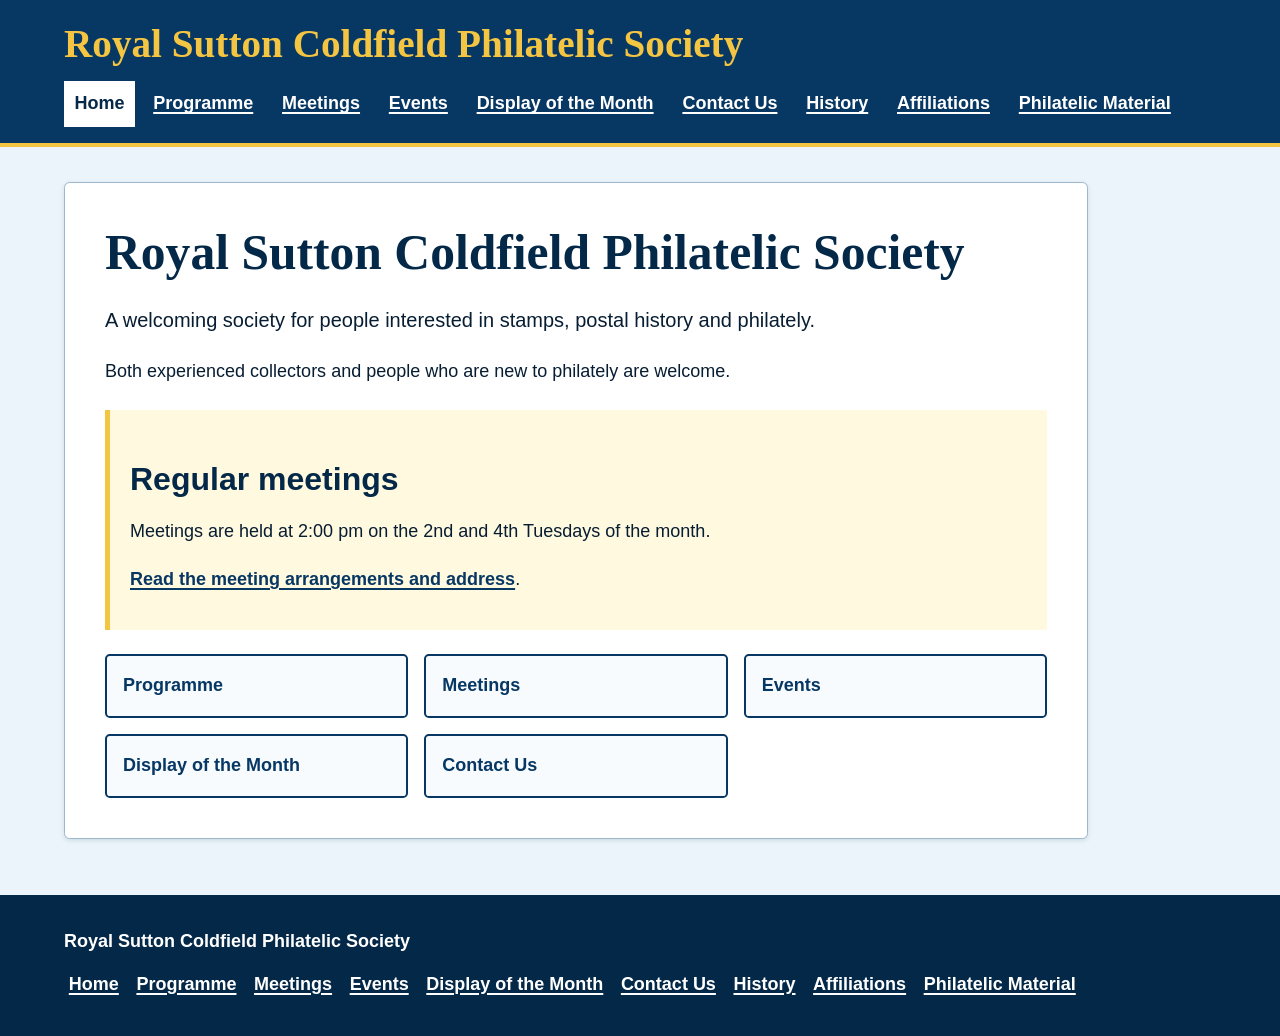
==== index.html @ d1133fd1 "sutton-coldfield-philatelic-society" ====
<!doctype html><html lang="en"><head><meta charset="utf-8"><meta name="viewport" content="width=device-width,initial-scale=1"><title>Royal Sutton Coldfield Philatelic Society</title><meta name="description" content="A welcoming local society for people interested in stamps, postal history and philately."><meta property="og:title" content="Royal Sutton Coldfield Philatelic Society"><meta property="og:description" content="A welcoming local philatelic society."><meta property="og:type" content="website"><link rel="stylesheet" href="assets/css/styles.css"><script src="assets/js/navigation.js" defer></script></head><body><a class="skip-link" href="#main">Skip to main content</a><header class="site-header"><div class="header-inner"><a class="brand" href="index.html">Royal Sutton Coldfield Philatelic Society</a><button class="menu-button" type="button" aria-expanded="false" aria-controls="main-navigation" hidden>Menu</button><nav class="site-nav" id="main-navigation" aria-label="Main navigation"><ul><li><a href="index.html" aria-current="page">Home</a></li><li><a href="programme.html">Programme</a></li><li><a href="meetings.html">Meetings</a></li><li><a href="events.html">Events</a></li><li><a href="display-of-the-month.html">Display of the Month</a></li><li><a href="contact.html">Contact Us</a></li><li><a href="history.html">History</a></li><li><a href="affiliations.html">Affiliations</a></li><li><a href="philatelic-material.html">Philatelic Material</a></li></ul></nav></div></header><main id="main"><article class="content"><h1>Royal Sutton Coldfield Philatelic Society</h1><p class="lead">A welcoming society for people interested in stamps, postal history and philately.</p><p>Both experienced collectors and people who are new to philately are welcome.</p><aside class="notice" aria-labelledby="meeting-notice"><h2 id="meeting-notice">Regular meetings</h2><p>Meetings are held at 2:00 pm on the 2nd and 4th Tuesdays of the month.</p><p><a href="meetings.html">Read the meeting arrangements and address</a>.</p></aside><nav class="action-grid" aria-label="Explore the society"><a class="action-link" href="programme.html">Programme</a><a class="action-link" href="meetings.html">Meetings</a><a class="action-link" href="events.html">Events</a><a class="action-link" href="display-of-the-month.html">Display of the Month</a><a class="action-link" href="contact.html">Contact Us</a></nav></article></main><footer class="site-footer"><div class="footer-inner"><strong>Royal Sutton Coldfield Philatelic Society</strong><nav class="footer-nav" aria-label="Footer navigation"><ul><li><a href="index.html">Home</a></li><li><a href="programme.html">Programme</a></li><li><a href="meetings.html">Meetings</a></li><li><a href="events.html">Events</a></li><li><a href="display-of-the-month.html">Display of the Month</a></li><li><a href="contact.html">Contact Us</a></li><li><a href="history.html">History</a></li><li><a href="affiliations.html">Affiliations</a></li><li><a href="philatelic-material.html">Philatelic Material</a></li></ul></nav></div></footer></body></html>
---- assets/css/styles.css ----
:root{--page:#eaf4fa;--surface:#fff;--navy:#073763;--navy-dark:#042848;--ink:#071d32;--gold:#f4c542;--border:#9db7ca;--focus:#d15b00;--max:72rem;font-family:Arial,Helvetica,system-ui,-apple-system,"Segoe UI",sans-serif;color:var(--ink);background:var(--page)}
*{box-sizing:border-box}html{scroll-behavior:smooth}body{margin:0;min-width:20rem;background:var(--page);font-size:1.125rem;line-height:1.65}a{color:var(--navy);font-weight:700;text-decoration-thickness:.13em;text-underline-offset:.16em}a:hover{color:var(--navy-dark);text-decoration-thickness:.2em}a:focus-visible,button:focus-visible{outline:.22rem solid var(--focus);outline-offset:.22rem}.skip-link{position:absolute;top:-5rem;left:1rem;z-index:10;padding:.7rem 1rem;background:#fff;color:var(--navy);border:.18rem solid var(--navy)}.skip-link:focus{top:1rem}.site-header{background:var(--navy);color:#fff;border-bottom:.3rem solid var(--gold)}.header-inner,.footer-inner,main{width:min(calc(100% - 2rem),var(--max));margin:auto}.brand{display:inline-block;padding:1.25rem 0 .9rem;color:var(--gold);font-family:Georgia,"Times New Roman",serif;font-size:clamp(1.55rem,4vw,2.45rem);line-height:1.2;text-decoration:none}.brand:hover{color:#fff1a8}.menu-button{display:none;min-height:3rem;padding:.55rem .9rem;border:.15rem solid #fff;border-radius:.25rem;background:transparent;color:#fff;font:inherit;font-weight:700;cursor:pointer}.site-nav ul,.footer-nav ul{display:flex;flex-wrap:wrap;gap:.25rem .5rem;margin:0;padding:0 0 1rem;list-style:none}.site-nav a{display:block;padding:.5rem .65rem;color:#fff;text-underline-offset:.18em}.site-nav a:hover,.site-nav a[aria-current=page]{background:#fff;color:var(--navy-dark);text-decoration:none}main{padding:2.2rem 0 3.5rem}.content{max-width:64rem;padding:clamp(1.2rem,4vw,2.5rem);background:var(--surface);border:.08rem solid var(--border);border-radius:.35rem;box-shadow:0 .1rem .35rem rgb(4 40 72 / 12%)}h1,h2,h3{color:var(--navy-dark);line-height:1.22}h1{margin:0 0 1.2rem;font-family:Georgia,"Times New Roman",serif;font-size:clamp(2rem,5vw,3.1rem)}h2{margin:2rem 0 .6rem;font-size:clamp(1.45rem,3vw,2rem)}h3{margin:1.6rem 0 .35rem;font-size:1.3rem}p,li{max-width:70ch}.lead{font-size:1.25rem}.notice{margin:1.5rem 0;padding:1.1rem 1.25rem;border-left:.35rem solid var(--gold);background:#fff9df}.action-grid{display:grid;grid-template-columns:repeat(auto-fit,minmax(14rem,1fr));gap:1rem;margin-top:1.5rem}.action-link{display:flex;align-items:center;min-height:4rem;padding:.85rem 1rem;border:.13rem solid var(--navy);border-radius:.3rem;background:#f7fbfe;text-decoration:none}.action-link:hover{background:var(--navy);color:#fff}.details{margin:1.2rem 0;padding:1rem 1.25rem;border:.08rem solid var(--border);background:#f7fbfe}.details p{margin:0 0 .75rem}.details p:last-child{margin-bottom:0}address{font-style:normal}.placeholder{display:grid;min-height:17rem;place-items:center;margin:1.5rem 0;padding:1.5rem;border:.2rem dashed var(--navy);background:#e5f0f6;color:var(--navy-dark);text-align:center}.placeholder strong{display:block;font-size:1.25rem}.event{margin:1.5rem 0;padding:1.25rem;border-left:.35rem solid var(--navy);background:#f7fbfe}.event h2{margin-top:0}.event p{margin-bottom:0}.muted{color:#334e68}.site-footer{padding:2rem 0;background:var(--navy-dark);color:#fff}.site-footer a{color:#fff}.site-footer a:hover{color:#fff1a8}.footer-nav ul{padding:.5rem 0 0}.footer-nav a{display:block;padding:.3rem}@media(max-width:48rem){.header-inner{padding-bottom:.85rem}.menu-button{display:block;margin-bottom:.7rem}.site-nav[data-collapsible=true]{display:none}.site-nav[data-collapsible=true].is-open{display:block}.site-nav ul{display:block;padding-bottom:0}.site-nav li+li{border-top:.06rem solid rgb(255 255 255 / 35%)}.site-nav a{padding:.7rem .45rem}}@media(prefers-reduced-motion:reduce){html{scroll-behavior:auto}*,*::before,*::after{transition-duration:.01ms!important;animation-duration:.01ms!important}}
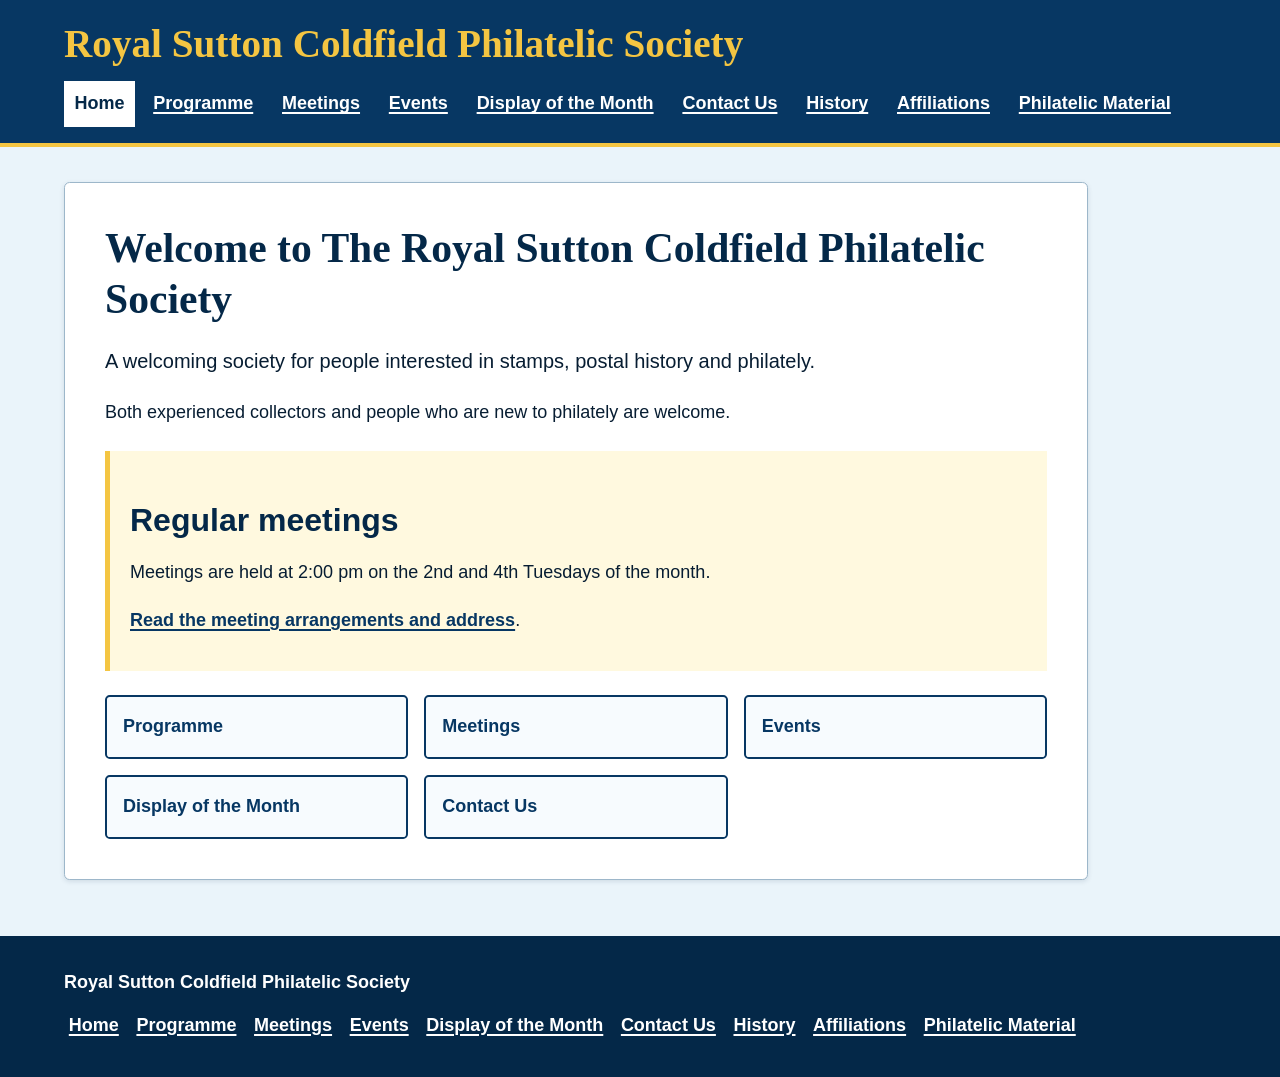
==== commit f1fe3474: "Add smaller welcome heading to home page" ====
--- a/index.html
+++ b/index.html
@@ -1 +1 @@
-<!doctype html><html lang="en"><head><meta charset="utf-8"><meta name="viewport" content="width=device-width,initial-scale=1"><title>Royal Sutton Coldfield Philatelic Society</title><meta name="description" content="A welcoming local society for people interested in stamps, postal history and philately."><meta property="og:title" content="Royal Sutton Coldfield Philatelic Society"><meta property="og:description" content="A welcoming local philatelic society."><meta property="og:type" content="website"><link rel="stylesheet" href="assets/css/styles.css"><script src="assets/js/navigation.js" defer></script></head><body><a class="skip-link" href="#main">Skip to main content</a><header class="site-header"><div class="header-inner"><a class="brand" href="index.html">Royal Sutton Coldfield Philatelic Society</a><button class="menu-button" type="button" aria-expanded="false" aria-controls="main-navigation" hidden>Menu</button><nav class="site-nav" id="main-navigation" aria-label="Main navigation"><ul><li><a href="index.html" aria-current="page">Home</a></li><li><a href="programme.html">Programme</a></li><li><a href="meetings.html">Meetings</a></li><li><a href="events.html">Events</a></li><li><a href="display-of-the-month.html">Display of the Month</a></li><li><a href="contact.html">Contact Us</a></li><li><a href="history.html">History</a></li><li><a href="affiliations.html">Affiliations</a></li><li><a href="philatelic-material.html">Philatelic Material</a></li></ul></nav></div></header><main id="main"><article class="content"><h1>Royal Sutton Coldfield Philatelic Society</h1><p class="lead">A welcoming society for people interested in stamps, postal history and philately.</p><p>Both experienced collectors and people who are new to philately are welcome.</p><aside class="notice" aria-labelledby="meeting-notice"><h2 id="meeting-notice">Regular meetings</h2><p>Meetings are held at 2:00 pm on the 2nd and 4th Tuesdays of the month.</p><p><a href="meetings.html">Read the meeting arrangements and address</a>.</p></aside><nav class="action-grid" aria-label="Explore the society"><a class="action-link" href="programme.html">Programme</a><a class="action-link" href="meetings.html">Meetings</a><a class="action-link" href="events.html">Events</a><a class="action-link" href="display-of-the-month.html">Display of the Month</a><a class="action-link" href="contact.html">Contact Us</a></nav></article></main><footer class="site-footer"><div class="footer-inner"><strong>Royal Sutton Coldfield Philatelic Society</strong><nav class="footer-nav" aria-label="Footer navigation"><ul><li><a href="index.html">Home</a></li><li><a href="programme.html">Programme</a></li><li><a href="meetings.html">Meetings</a></li><li><a href="events.html">Events</a></li><li><a href="display-of-the-month.html">Display of the Month</a></li><li><a href="contact.html">Contact Us</a></li><li><a href="history.html">History</a></li><li><a href="affiliations.html">Affiliations</a></li><li><a href="philatelic-material.html">Philatelic Material</a></li></ul></nav></div></footer></body></html>
+<!doctype html><html lang="en"><head><meta charset="utf-8"><meta name="viewport" content="width=device-width,initial-scale=1"><title>Royal Sutton Coldfield Philatelic Society</title><meta name="description" content="A welcoming local society for people interested in stamps, postal history and philately."><meta property="og:title" content="Royal Sutton Coldfield Philatelic Society"><meta property="og:description" content="A welcoming local philatelic society."><meta property="og:type" content="website"><link rel="stylesheet" href="assets/css/styles.css"><script src="assets/js/navigation.js" defer></script></head><body><a class="skip-link" href="#main">Skip to main content</a><header class="site-header"><div class="header-inner"><a class="brand" href="index.html">Royal Sutton Coldfield Philatelic Society</a><button class="menu-button" type="button" aria-expanded="false" aria-controls="main-navigation" hidden>Menu</button><nav class="site-nav" id="main-navigation" aria-label="Main navigation"><ul><li><a href="index.html" aria-current="page">Home</a></li><li><a href="programme.html">Programme</a></li><li><a href="meetings.html">Meetings</a></li><li><a href="events.html">Events</a></li><li><a href="display-of-the-month.html">Display of the Month</a></li><li><a href="contact.html">Contact Us</a></li><li><a href="history.html">History</a></li><li><a href="affiliations.html">Affiliations</a></li><li><a href="philatelic-material.html">Philatelic Material</a></li></ul></nav></div></header><main id="main"><article class="content"><h1 class="home-title">Welcome to The Royal Sutton Coldfield Philatelic Society</h1><p class="lead">A welcoming society for people interested in stamps, postal history and philately.</p><p>Both experienced collectors and people who are new to philately are welcome.</p><aside class="notice" aria-labelledby="meeting-notice"><h2 id="meeting-notice">Regular meetings</h2><p>Meetings are held at 2:00 pm on the 2nd and 4th Tuesdays of the month.</p><p><a href="meetings.html">Read the meeting arrangements and address</a>.</p></aside><nav class="action-grid" aria-label="Explore the society"><a class="action-link" href="programme.html">Programme</a><a class="action-link" href="meetings.html">Meetings</a><a class="action-link" href="events.html">Events</a><a class="action-link" href="display-of-the-month.html">Display of the Month</a><a class="action-link" href="contact.html">Contact Us</a></nav></article></main><footer class="site-footer"><div class="footer-inner"><strong>Royal Sutton Coldfield Philatelic Society</strong><nav class="footer-nav" aria-label="Footer navigation"><ul><li><a href="index.html">Home</a></li><li><a href="programme.html">Programme</a></li><li><a href="meetings.html">Meetings</a></li><li><a href="events.html">Events</a></li><li><a href="display-of-the-month.html">Display of the Month</a></li><li><a href="contact.html">Contact Us</a></li><li><a href="history.html">History</a></li><li><a href="affiliations.html">Affiliations</a></li><li><a href="philatelic-material.html">Philatelic Material</a></li></ul></nav></div></footer></body></html>
--- a/assets/css/styles.css
+++ b/assets/css/styles.css
@@ -1,2 +1,12 @@
 :root{--page:#eaf4fa;--surface:#fff;--navy:#073763;--navy-dark:#042848;--ink:#071d32;--gold:#f4c542;--border:#9db7ca;--focus:#d15b00;--max:72rem;font-family:Arial,Helvetica,system-ui,-apple-system,"Segoe UI",sans-serif;color:var(--ink);background:var(--page)}
-*{box-sizing:border-box}html{scroll-behavior:smooth}body{margin:0;min-width:20rem;background:var(--page);font-size:1.125rem;line-height:1.65}a{color:var(--navy);font-weight:700;text-decoration-thickness:.13em;text-underline-offset:.16em}a:hover{color:var(--navy-dark);text-decoration-thickness:.2em}a:focus-visible,button:focus-visible{outline:.22rem solid var(--focus);outline-offset:.22rem}.skip-link{position:absolute;top:-5rem;left:1rem;z-index:10;padding:.7rem 1rem;background:#fff;color:var(--navy);border:.18rem solid var(--navy)}.skip-link:focus{top:1rem}.site-header{background:var(--navy);color:#fff;border-bottom:.3rem solid var(--gold)}.header-inner,.footer-inner,main{width:min(calc(100% - 2rem),var(--max));margin:auto}.brand{display:inline-block;padding:1.25rem 0 .9rem;color:var(--gold);font-family:Georgia,"Times New Roman",serif;font-size:clamp(1.55rem,4vw,2.45rem);line-height:1.2;text-decoration:none}.brand:hover{color:#fff1a8}.menu-button{display:none;min-height:3rem;padding:.55rem .9rem;border:.15rem solid #fff;border-radius:.25rem;background:transparent;color:#fff;font:inherit;font-weight:700;cursor:pointer}.site-nav ul,.footer-nav ul{display:flex;flex-wrap:wrap;gap:.25rem .5rem;margin:0;padding:0 0 1rem;list-style:none}.site-nav a{display:block;padding:.5rem .65rem;color:#fff;text-underline-offset:.18em}.site-nav a:hover,.site-nav a[aria-current=page]{background:#fff;color:var(--navy-dark);text-decoration:none}main{padding:2.2rem 0 3.5rem}.content{max-width:64rem;padding:clamp(1.2rem,4vw,2.5rem);background:var(--surface);border:.08rem solid var(--border);border-radius:.35rem;box-shadow:0 .1rem .35rem rgb(4 40 72 / 12%)}h1,h2,h3{color:var(--navy-dark);line-height:1.22}h1{margin:0 0 1.2rem;font-family:Georgia,"Times New Roman",serif;font-size:clamp(2rem,5vw,3.1rem)}h2{margin:2rem 0 .6rem;font-size:clamp(1.45rem,3vw,2rem)}h3{margin:1.6rem 0 .35rem;font-size:1.3rem}p,li{max-width:70ch}.lead{font-size:1.25rem}.notice{margin:1.5rem 0;padding:1.1rem 1.25rem;border-left:.35rem solid var(--gold);background:#fff9df}.action-grid{display:grid;grid-template-columns:repeat(auto-fit,minmax(14rem,1fr));gap:1rem;margin-top:1.5rem}.action-link{display:flex;align-items:center;min-height:4rem;padding:.85rem 1rem;border:.13rem solid var(--navy);border-radius:.3rem;background:#f7fbfe;text-decoration:none}.action-link:hover{background:var(--navy);color:#fff}.details{margin:1.2rem 0;padding:1rem 1.25rem;border:.08rem solid var(--border);background:#f7fbfe}.details p{margin:0 0 .75rem}.details p:last-child{margin-bottom:0}address{font-style:normal}.placeholder{display:grid;min-height:17rem;place-items:center;margin:1.5rem 0;padding:1.5rem;border:.2rem dashed var(--navy);background:#e5f0f6;color:var(--navy-dark);text-align:center}.placeholder strong{display:block;font-size:1.25rem}.event{margin:1.5rem 0;padding:1.25rem;border-left:.35rem solid var(--navy);background:#f7fbfe}.event h2{margin-top:0}.event p{margin-bottom:0}.muted{color:#334e68}.site-footer{padding:2rem 0;background:var(--navy-dark);color:#fff}.site-footer a{color:#fff}.site-footer a:hover{color:#fff1a8}.footer-nav ul{padding:.5rem 0 0}.footer-nav a{display:block;padding:.3rem}@media(max-width:48rem){.header-inner{padding-bottom:.85rem}.menu-button{display:block;margin-bottom:.7rem}.site-nav[data-collapsible=true]{display:none}.site-nav[data-collapsible=true].is-open{display:block}.site-nav ul{display:block;padding-bottom:0}.site-nav li+li{border-top:.06rem solid rgb(255 255 255 / 35%)}.site-nav a{padding:.7rem .45rem}}@media(prefers-reduced-motion:reduce){html{scroll-behavior:auto}*,*::before,*::after{transition-duration:.01ms!important;animation-duration:.01ms!important}}
+*{box-sizing:border-box}html{scroll-behavior:smooth}body{display:grid;grid-template-rows:auto 1fr auto;min-height:100vh;margin:0;min-width:20rem;background:var(--page);font-size:1.125rem;line-height:1.65}a{color:var(--navy);font-weight:700;text-decoration-thickness:.13em;text-underline-offset:.16em}a:hover{color:var(--navy-dark);text-decoration-thickness:.2em}a:focus-visible,button:focus-visible{outline:.22rem solid var(--focus);outline-offset:.22rem}.skip-link{position:absolute;top:-5rem;left:1rem;z-index:10;padding:.7rem 1rem;background:#fff;color:var(--navy);border:.18rem solid var(--navy)}.skip-link:focus{top:1rem}.site-header{background:var(--navy);color:#fff;border-bottom:.3rem solid var(--gold)}.header-inner,.footer-inner,main{width:min(calc(100% - 2rem),var(--max));margin-inline:auto}.brand{display:inline-block;padding:1.25rem 0 .9rem;color:var(--gold);font-family:Georgia,"Times New Roman",serif;font-size:clamp(1.55rem,4vw,2.45rem);line-height:1.2;text-decoration:none}.brand:hover{color:#fff1a8}.menu-button{display:none;min-height:3rem;padding:.55rem .9rem;border:.15rem solid #fff;border-radius:.25rem;background:transparent;color:#fff;font:inherit;font-weight:700;cursor:pointer}.site-nav ul,.footer-nav ul{display:flex;flex-wrap:wrap;gap:.25rem .5rem;margin:0;padding:0 0 1rem;list-style:none}.site-nav a{display:block;padding:.5rem .65rem;color:#fff;text-underline-offset:.18em}.site-nav a:hover,.site-nav a[aria-current=page]{background:#fff;color:var(--navy-dark);text-decoration:none}main{padding:2.2rem 0 3.5rem}.content{max-width:64rem;padding:clamp(1.2rem,4vw,2.5rem);background:var(--surface);border:.08rem solid var(--border);border-radius:.35rem;box-shadow:0 .1rem .35rem rgb(4 40 72 / 12%)}h1,h2,h3{color:var(--navy-dark);line-height:1.22}h1{margin:0 0 1.2rem;font-family:Georgia,"Times New Roman",serif;font-size:clamp(2rem,5vw,3.1rem)}h2{margin:2rem 0 .6rem;font-size:clamp(1.45rem,3vw,2rem)}h3{margin:1.6rem 0 .35rem;font-size:1.3rem}p,li{max-width:70ch}.lead{font-size:1.25rem}.notice{margin:1.5rem 0;padding:1.1rem 1.25rem;border-left:.35rem solid var(--gold);background:#fff9df}.action-grid{display:grid;grid-template-columns:repeat(auto-fit,minmax(14rem,1fr));gap:1rem;margin-top:1.5rem}.action-link{display:flex;align-items:center;min-height:4rem;padding:.85rem 1rem;border:.13rem solid var(--navy);border-radius:.3rem;background:#f7fbfe;text-decoration:none}.action-link:hover{background:var(--navy);color:#fff}.details{margin:1.2rem 0;padding:1rem 1.25rem;border:.08rem solid var(--border);background:#f7fbfe}.details p{margin:0 0 .75rem}.details p:last-child{margin-bottom:0}address{font-style:normal}.placeholder{display:grid;min-height:17rem;place-items:center;margin:1.5rem 0;padding:1.5rem;border:.2rem dashed var(--navy);background:#e5f0f6;color:var(--navy-dark);text-align:center}.placeholder strong{display:block;font-size:1.25rem}.event{margin:1.5rem 0;padding:1.25rem;border-left:.35rem solid var(--navy);background:#f7fbfe}.event h2{margin-top:0}.event p{margin-bottom:0}.muted{color:#334e68}.table-wrapper{overflow-x:auto;margin:1.2rem 0}table{width:100%;border-collapse:collapse}th,td{padding:.75rem 1rem;border:.08rem solid var(--border);text-align:left;vertical-align:top}th{background:#e5f0f6;color:var(--navy-dark)}.site-footer{padding:2rem 0;background:var(--navy-dark);color:#fff}.site-footer a{color:#fff}.site-footer a:hover{color:#fff1a8}.footer-nav ul{padding:.5rem 0 0}.footer-nav a{display:block;padding:.3rem}@media(max-width:48rem){.header-inner{padding-bottom:.85rem}.menu-button{display:block;margin-bottom:.7rem}.site-nav[data-collapsible=true]{display:none}.site-nav[data-collapsible=true].is-open{display:block}.site-nav ul{display:block;padding-bottom:0}.site-nav li+li{border-top:.06rem solid rgb(255 255 255 / 35%)}.site-nav a{padding:.7rem .45rem}}@media(prefers-reduced-motion:reduce){html{scroll-behavior:auto}*,*::before,*::after{transition-duration:.01ms!important;animation-duration:.01ms!important}}.programme-table{width:100%;min-width:46rem;margin:0;border:.16rem solid var(--navy);border-collapse:separate;border-spacing:0;background:#fff;box-shadow:0 .12rem .3rem rgb(4 40 72 / 12%)}.programme-table th,.programme-table td{padding:.25rem .6rem;border:0;line-height:1.35}.programme-table td{background:#eaf4fb}.programme-table th{background:var(--navy);color:#fff;font-size:1.05rem}.programme-table thead th{text-align:center}.programme-table th+th,.programme-table td+td{border-left:.12rem solid #78909f}.programme-table .programme-year th{padding:.4rem .6rem;background:var(--navy);color:#fff;font-size:1rem;text-align:center;border-left:0}.programme-table th:nth-child(1),.programme-table td:nth-child(1){width:8%}.programme-table th:nth-child(2),.programme-table td:nth-child(2){width:14%}.programme-table th:nth-child(3),.programme-table td:nth-child(3){width:52%}.programme-table th:nth-child(4),.programme-table td:nth-child(4){width:26%}.programme-table tbody tr:last-child td{border-bottom:0}
+
+.meeting-image{display:block;width:min(100%,16rem);height:auto;margin:1rem 0;border-radius:.25rem}
+.home-title{font-size:clamp(1.8rem,4vw,2.6rem)}
+.meeting-map{display:block;width:100%;height:18rem;margin:1rem 0 0;border:0;border-radius:.25rem}
+@media(max-width:36rem){.meeting-map{height:15rem}}
+.event-compact{margin:.8rem 0;padding:.8rem 1rem}
+.event-compact h2{margin:0 0 .3rem}
+.event-compact p{margin:0}
+
+.sticky-footer-page{padding-bottom:12rem}.sticky-footer{position:fixed;right:0;bottom:0;left:0;z-index:2}@media(max-width:48rem){.sticky-footer-page{padding-bottom:24rem}}
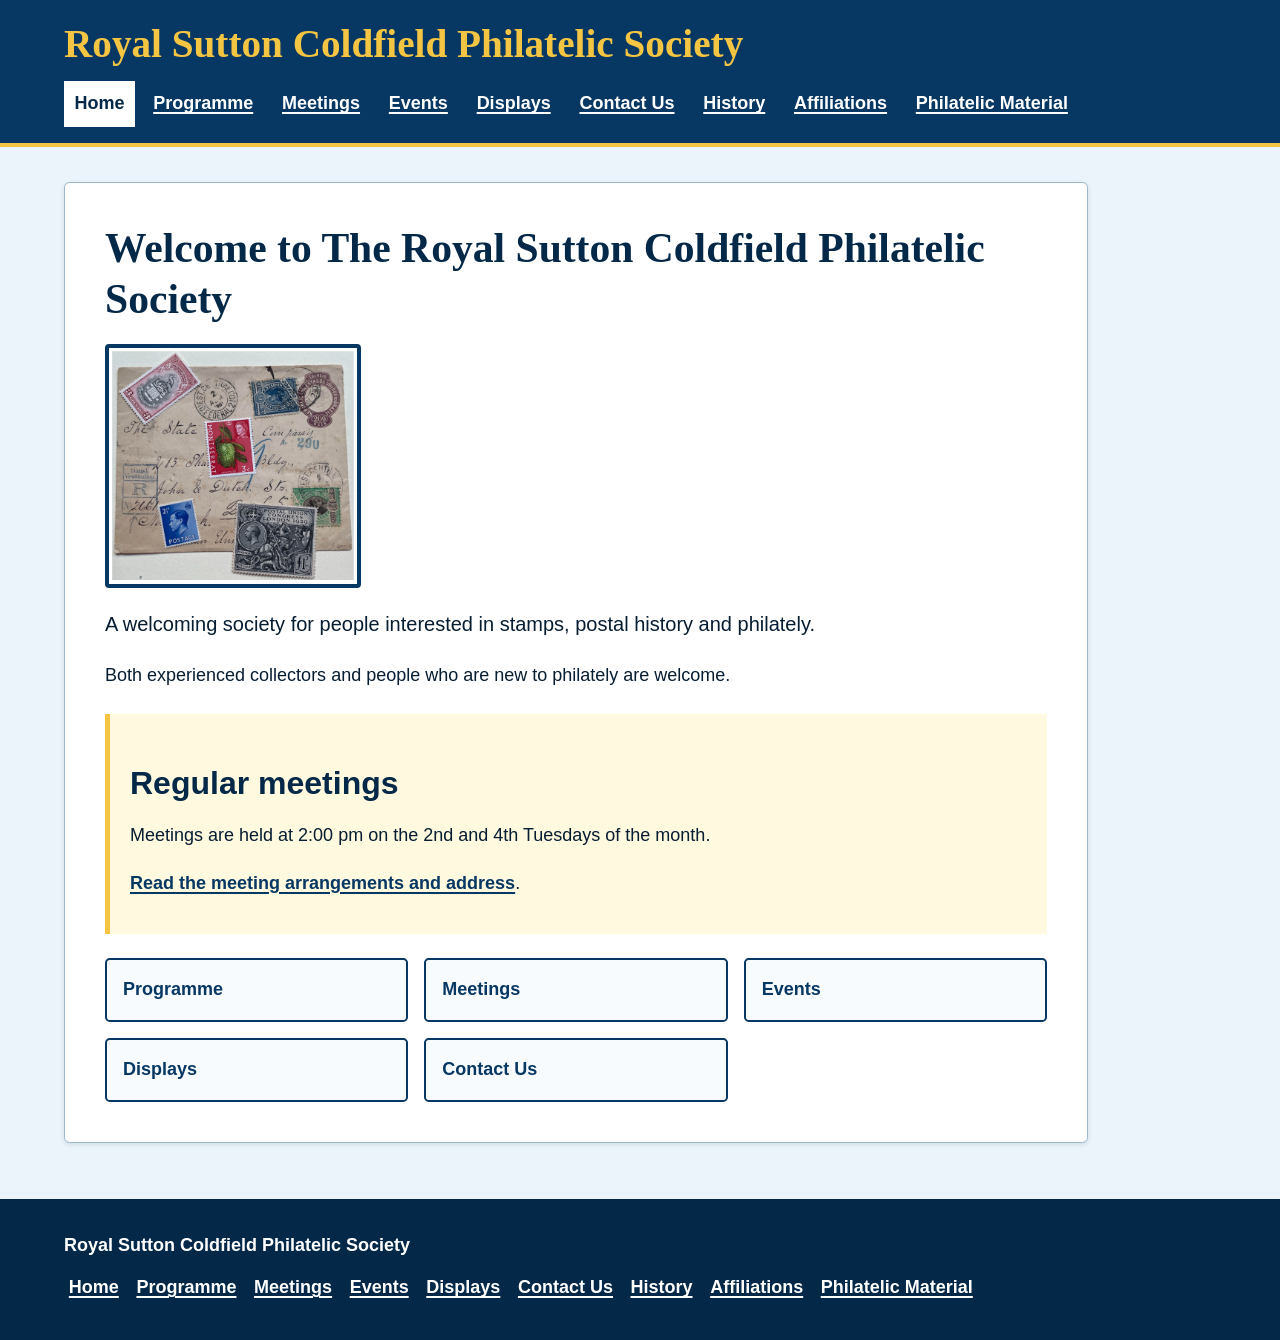
==== commit 93d55b6e: "Publish society website updates" ====
--- a/index.html
+++ b/index.html
@@ -1 +1 @@
-<!doctype html><html lang="en"><head><meta charset="utf-8"><meta name="viewport" content="width=device-width,initial-scale=1"><title>Royal Sutton Coldfield Philatelic Society</title><meta name="description" content="A welcoming local society for people interested in stamps, postal history and philately."><meta property="og:title" content="Royal Sutton Coldfield Philatelic Society"><meta property="og:description" content="A welcoming local philatelic society."><meta property="og:type" content="website"><link rel="stylesheet" href="assets/css/styles.css"><script src="assets/js/navigation.js" defer></script></head><body><a class="skip-link" href="#main">Skip to main content</a><header class="site-header"><div class="header-inner"><a class="brand" href="index.html">Royal Sutton Coldfield Philatelic Society</a><button class="menu-button" type="button" aria-expanded="false" aria-controls="main-navigation" hidden>Menu</button><nav class="site-nav" id="main-navigation" aria-label="Main navigation"><ul><li><a href="index.html" aria-current="page">Home</a></li><li><a href="programme.html">Programme</a></li><li><a href="meetings.html">Meetings</a></li><li><a href="events.html">Events</a></li><li><a href="display-of-the-month.html">Display of the Month</a></li><li><a href="contact.html">Contact Us</a></li><li><a href="history.html">History</a></li><li><a href="affiliations.html">Affiliations</a></li><li><a href="philatelic-material.html">Philatelic Material</a></li></ul></nav></div></header><main id="main"><article class="content"><h1 class="home-title">Welcome to The Royal Sutton Coldfield Philatelic Society</h1><p class="lead">A welcoming society for people interested in stamps, postal history and philately.</p><p>Both experienced collectors and people who are new to philately are welcome.</p><aside class="notice" aria-labelledby="meeting-notice"><h2 id="meeting-notice">Regular meetings</h2><p>Meetings are held at 2:00 pm on the 2nd and 4th Tuesdays of the month.</p><p><a href="meetings.html">Read the meeting arrangements and address</a>.</p></aside><nav class="action-grid" aria-label="Explore the society"><a class="action-link" href="programme.html">Programme</a><a class="action-link" href="meetings.html">Meetings</a><a class="action-link" href="events.html">Events</a><a class="action-link" href="display-of-the-month.html">Display of the Month</a><a class="action-link" href="contact.html">Contact Us</a></nav></article></main><footer class="site-footer"><div class="footer-inner"><strong>Royal Sutton Coldfield Philatelic Society</strong><nav class="footer-nav" aria-label="Footer navigation"><ul><li><a href="index.html">Home</a></li><li><a href="programme.html">Programme</a></li><li><a href="meetings.html">Meetings</a></li><li><a href="events.html">Events</a></li><li><a href="display-of-the-month.html">Display of the Month</a></li><li><a href="contact.html">Contact Us</a></li><li><a href="history.html">History</a></li><li><a href="affiliations.html">Affiliations</a></li><li><a href="philatelic-material.html">Philatelic Material</a></li></ul></nav></div></footer></body></html>
+<!doctype html><html lang="en"><head><meta charset="utf-8"><meta name="viewport" content="width=device-width,initial-scale=1"><title>Royal Sutton Coldfield Philatelic Society</title><meta name="description" content="A welcoming local society for people interested in stamps, postal history and philately."><meta property="og:title" content="Royal Sutton Coldfield Philatelic Society"><meta property="og:description" content="A welcoming local philatelic society."><meta property="og:type" content="website"><link rel="stylesheet" href="assets/css/styles.css"><script src="assets/js/navigation.js" defer></script></head><body><a class="skip-link" href="#main">Skip to main content</a><header class="site-header"><div class="header-inner"><a class="brand" href="index.html">Royal Sutton Coldfield Philatelic Society</a><button class="menu-button" type="button" aria-expanded="false" aria-controls="main-navigation" hidden>Menu</button><nav class="site-nav" id="main-navigation" aria-label="Main navigation"><ul><li><a href="index.html" aria-current="page">Home</a></li><li><a href="programme.html">Programme</a></li><li><a href="meetings.html">Meetings</a></li><li><a href="events.html">Events</a></li><li><a href="display.html">Displays</a></li><li><a href="contact.html">Contact Us</a></li><li><a href="history.html">History</a></li><li><a href="affiliations.html">Affiliations</a></li><li><a href="philatelic-material.html">Philatelic Material</a></li></ul></nav></div></header><main id="main"><article class="content"><h1 class="home-title">Welcome to The Royal Sutton Coldfield Philatelic Society</h1><img src="/images/home.jpeg" alt="Royal Sutton Coldfield Philatelic Society" class="home-image"><p class="lead">A welcoming society for people interested in stamps, postal history and philately.</p><p>Both experienced collectors and people who are new to philately are welcome.</p><aside class="notice" aria-labelledby="meeting-notice"><h2 id="meeting-notice">Regular meetings</h2><p>Meetings are held at 2:00 pm on the 2nd and 4th Tuesdays of the month.</p><p><a href="meetings.html">Read the meeting arrangements and address</a>.</p></aside><nav class="action-grid" aria-label="Explore the society"><a class="action-link" href="programme.html">Programme</a><a class="action-link" href="meetings.html">Meetings</a><a class="action-link" href="events.html">Events</a><a class="action-link" href="display.html">Displays</a><a class="action-link" href="contact.html">Contact Us</a></nav></article></main><footer class="site-footer"><div class="footer-inner"><strong>Royal Sutton Coldfield Philatelic Society</strong><nav class="footer-nav" aria-label="Footer navigation"><ul><li><a href="index.html">Home</a></li><li><a href="programme.html">Programme</a></li><li><a href="meetings.html">Meetings</a></li><li><a href="events.html">Events</a></li><li><a href="display.html">Displays</a></li><li><a href="contact.html">Contact Us</a></li><li><a href="history.html">History</a></li><li><a href="affiliations.html">Affiliations</a></li><li><a href="philatelic-material.html">Philatelic Material</a></li></ul></nav></div></footer></body></html>
--- a/assets/css/styles.css
+++ b/assets/css/styles.css
@@ -1,10 +1,15 @@
 :root{--page:#eaf4fa;--surface:#fff;--navy:#073763;--navy-dark:#042848;--ink:#071d32;--gold:#f4c542;--border:#9db7ca;--focus:#d15b00;--max:72rem;font-family:Arial,Helvetica,system-ui,-apple-system,"Segoe UI",sans-serif;color:var(--ink);background:var(--page)}
-*{box-sizing:border-box}html{scroll-behavior:smooth}body{display:grid;grid-template-rows:auto 1fr auto;min-height:100vh;margin:0;min-width:20rem;background:var(--page);font-size:1.125rem;line-height:1.65}a{color:var(--navy);font-weight:700;text-decoration-thickness:.13em;text-underline-offset:.16em}a:hover{color:var(--navy-dark);text-decoration-thickness:.2em}a:focus-visible,button:focus-visible{outline:.22rem solid var(--focus);outline-offset:.22rem}.skip-link{position:absolute;top:-5rem;left:1rem;z-index:10;padding:.7rem 1rem;background:#fff;color:var(--navy);border:.18rem solid var(--navy)}.skip-link:focus{top:1rem}.site-header{background:var(--navy);color:#fff;border-bottom:.3rem solid var(--gold)}.header-inner,.footer-inner,main{width:min(calc(100% - 2rem),var(--max));margin-inline:auto}.brand{display:inline-block;padding:1.25rem 0 .9rem;color:var(--gold);font-family:Georgia,"Times New Roman",serif;font-size:clamp(1.55rem,4vw,2.45rem);line-height:1.2;text-decoration:none}.brand:hover{color:#fff1a8}.menu-button{display:none;min-height:3rem;padding:.55rem .9rem;border:.15rem solid #fff;border-radius:.25rem;background:transparent;color:#fff;font:inherit;font-weight:700;cursor:pointer}.site-nav ul,.footer-nav ul{display:flex;flex-wrap:wrap;gap:.25rem .5rem;margin:0;padding:0 0 1rem;list-style:none}.site-nav a{display:block;padding:.5rem .65rem;color:#fff;text-underline-offset:.18em}.site-nav a:hover,.site-nav a[aria-current=page]{background:#fff;color:var(--navy-dark);text-decoration:none}main{padding:2.2rem 0 3.5rem}.content{max-width:64rem;padding:clamp(1.2rem,4vw,2.5rem);background:var(--surface);border:.08rem solid var(--border);border-radius:.35rem;box-shadow:0 .1rem .35rem rgb(4 40 72 / 12%)}h1,h2,h3{color:var(--navy-dark);line-height:1.22}h1{margin:0 0 1.2rem;font-family:Georgia,"Times New Roman",serif;font-size:clamp(2rem,5vw,3.1rem)}h2{margin:2rem 0 .6rem;font-size:clamp(1.45rem,3vw,2rem)}h3{margin:1.6rem 0 .35rem;font-size:1.3rem}p,li{max-width:70ch}.lead{font-size:1.25rem}.notice{margin:1.5rem 0;padding:1.1rem 1.25rem;border-left:.35rem solid var(--gold);background:#fff9df}.action-grid{display:grid;grid-template-columns:repeat(auto-fit,minmax(14rem,1fr));gap:1rem;margin-top:1.5rem}.action-link{display:flex;align-items:center;min-height:4rem;padding:.85rem 1rem;border:.13rem solid var(--navy);border-radius:.3rem;background:#f7fbfe;text-decoration:none}.action-link:hover{background:var(--navy);color:#fff}.details{margin:1.2rem 0;padding:1rem 1.25rem;border:.08rem solid var(--border);background:#f7fbfe}.details p{margin:0 0 .75rem}.details p:last-child{margin-bottom:0}address{font-style:normal}.placeholder{display:grid;min-height:17rem;place-items:center;margin:1.5rem 0;padding:1.5rem;border:.2rem dashed var(--navy);background:#e5f0f6;color:var(--navy-dark);text-align:center}.placeholder strong{display:block;font-size:1.25rem}.event{margin:1.5rem 0;padding:1.25rem;border-left:.35rem solid var(--navy);background:#f7fbfe}.event h2{margin-top:0}.event p{margin-bottom:0}.muted{color:#334e68}.table-wrapper{overflow-x:auto;margin:1.2rem 0}table{width:100%;border-collapse:collapse}th,td{padding:.75rem 1rem;border:.08rem solid var(--border);text-align:left;vertical-align:top}th{background:#e5f0f6;color:var(--navy-dark)}.site-footer{padding:2rem 0;background:var(--navy-dark);color:#fff}.site-footer a{color:#fff}.site-footer a:hover{color:#fff1a8}.footer-nav ul{padding:.5rem 0 0}.footer-nav a{display:block;padding:.3rem}@media(max-width:48rem){.header-inner{padding-bottom:.85rem}.menu-button{display:block;margin-bottom:.7rem}.site-nav[data-collapsible=true]{display:none}.site-nav[data-collapsible=true].is-open{display:block}.site-nav ul{display:block;padding-bottom:0}.site-nav li+li{border-top:.06rem solid rgb(255 255 255 / 35%)}.site-nav a{padding:.7rem .45rem}}@media(prefers-reduced-motion:reduce){html{scroll-behavior:auto}*,*::before,*::after{transition-duration:.01ms!important;animation-duration:.01ms!important}}.programme-table{width:100%;min-width:46rem;margin:0;border:.16rem solid var(--navy);border-collapse:separate;border-spacing:0;background:#fff;box-shadow:0 .12rem .3rem rgb(4 40 72 / 12%)}.programme-table th,.programme-table td{padding:.25rem .6rem;border:0;line-height:1.35}.programme-table td{background:#eaf4fb}.programme-table th{background:var(--navy);color:#fff;font-size:1.05rem}.programme-table thead th{text-align:center}.programme-table th+th,.programme-table td+td{border-left:.12rem solid #78909f}.programme-table .programme-year th{padding:.4rem .6rem;background:var(--navy);color:#fff;font-size:1rem;text-align:center;border-left:0}.programme-table th:nth-child(1),.programme-table td:nth-child(1){width:8%}.programme-table th:nth-child(2),.programme-table td:nth-child(2){width:14%}.programme-table th:nth-child(3),.programme-table td:nth-child(3){width:52%}.programme-table th:nth-child(4),.programme-table td:nth-child(4){width:26%}.programme-table tbody tr:last-child td{border-bottom:0}
+*{box-sizing:border-box}html{scroll-behavior:smooth}body{display:grid;grid-template-rows:auto 1fr auto;min-height:100vh;margin:0;min-width:20rem;background:var(--page);font-size:1.125rem;line-height:1.65}a{color:var(--navy);font-weight:700;text-decoration-thickness:.13em;text-underline-offset:.16em}a:hover{color:var(--navy-dark);text-decoration-thickness:.2em}a:focus-visible,button:focus-visible{outline:.22rem solid var(--focus);outline-offset:.22rem}.skip-link{position:absolute;top:-5rem;left:1rem;z-index:10;padding:.7rem 1rem;background:#fff;color:var(--navy);border:.18rem solid var(--navy)}.skip-link:focus{top:1rem}.site-header{background:var(--navy);color:#fff;border-bottom:.3rem solid var(--gold)}.header-inner,.footer-inner,main{width:min(calc(100% - 2rem),var(--max));margin-inline:auto}.brand{display:inline-block;padding:1.25rem 0 .9rem;color:var(--gold);font-family:Georgia,"Times New Roman",serif;font-size:clamp(1.55rem,4vw,2.45rem);line-height:1.2;text-decoration:none}.brand:hover{color:#fff1a8}.menu-button{display:none;min-height:3rem;padding:.55rem .9rem;border:.15rem solid #fff;border-radius:.25rem;background:transparent;color:#fff;font:inherit;font-weight:700;cursor:pointer}.site-nav ul,.footer-nav ul{display:flex;flex-wrap:wrap;gap:.25rem .5rem;margin:0;padding:0 0 1rem;list-style:none}.site-nav a{display:block;padding:.5rem .65rem;color:#fff;text-underline-offset:.18em}.site-nav a:hover,.site-nav a[aria-current=page]{background:#fff;color:var(--navy-dark);text-decoration:none}main{padding:2.2rem 0 3.5rem}.content{max-width:64rem;padding:clamp(1.2rem,4vw,2.5rem);background:var(--surface);border:.08rem solid var(--border);border-radius:.35rem;box-shadow:0 .1rem .35rem rgb(4 40 72 / 12%)}h1,h2,h3{color:var(--navy-dark);line-height:1.22}h1{margin:0 0 1.2rem;font-family:Georgia,"Times New Roman",serif;font-size:clamp(2rem,5vw,3.1rem)}h2{margin:2rem 0 .6rem;font-size:clamp(1.45rem,3vw,2rem)}h3{margin:1.6rem 0 .35rem;font-size:1.3rem}p,li{max-width:70ch}.lead{font-size:1.25rem}.notice{margin:1.5rem 0;padding:1.1rem 1.25rem;border-left:.35rem solid var(--gold);background:#fff9df}.action-grid{display:grid;grid-template-columns:repeat(auto-fit,minmax(14rem,1fr));gap:1rem;margin-top:1.5rem}.action-link{display:flex;align-items:center;min-height:4rem;padding:.85rem 1rem;border:.13rem solid var(--navy);border-radius:.3rem;background:#f7fbfe;text-decoration:none}.action-link:hover{background:var(--navy);color:#fff}.details{margin:1.2rem 0;padding:1rem 1.25rem;border:.08rem solid var(--border);background:#f7fbfe}.details p{margin:0 0 .75rem}.details p:last-child{margin-bottom:0}address{font-style:normal}.placeholder{display:grid;min-height:17rem;place-items:center;margin:1.5rem 0;padding:1.5rem;border:.2rem dashed var(--navy);background:#e5f0f6;color:var(--navy-dark);text-align:center}.placeholder strong{display:block;font-size:1.25rem}.event{margin:1.5rem 0;padding:1.25rem;border-left:.35rem solid var(--navy);background:#f7fbfe}.event h2{margin-top:0}.event p{margin-bottom:0}.muted{color:#334e68}.table-wrapper{overflow-x:auto;margin:1.2rem 0}table{width:100%;border-collapse:collapse}th,td{padding:.75rem 1rem;border:.08rem solid var(--border);text-align:left;vertical-align:top}th{background:#e5f0f6;color:var(--navy-dark)}.site-footer{padding:2rem 0;background:var(--navy-dark);color:#fff}.site-footer a{color:#fff}.site-footer a:hover{color:#fff1a8}.footer-nav ul{padding:.5rem 0 0}.footer-nav a{display:block;padding:.3rem}@media(max-width:48rem){.header-inner{padding-bottom:.85rem}.menu-button{display:block;margin-bottom:.7rem}.site-nav[data-collapsible=true]{display:none}.site-nav[data-collapsible=true].is-open{display:block}.site-nav ul{display:block;padding-bottom:0}.site-nav li+li{border-top:.06rem solid rgb(255 255 255 / 35%)}.site-nav a{padding:.7rem .45rem}}@media(prefers-reduced-motion:reduce){html{scroll-behavior:auto}*,*::before,*::after{transition-duration:.01ms!important;animation-duration:.01ms!important}}.programme-table{width:100%;table-layout:fixed;margin:0;border:.16rem solid var(--navy);border-collapse:separate;border-spacing:0;background:#fff;box-shadow:0 .12rem .3rem rgb(4 40 72 / 12%);font-size:.9rem}.programme-table th,.programme-table td{padding:.25rem .6rem;border:0;line-height:1.35}.programme-table td{background:#eaf4fb}.programme-table th{background:var(--navy);color:#fff;font-size:1.05rem}.programme-table thead th{text-align:center}.programme-table th+th,.programme-table td+td{border-left:.12rem solid #78909f}.programme-table .programme-year th{padding:.4rem .6rem;background:var(--navy);color:#fff;font-size:1rem;text-align:center;border-left:0}.programme-table th:nth-child(1),.programme-table td:nth-child(1){width:20%}.programme-table th:nth-child(2),.programme-table td:nth-child(2){width:50%;overflow-wrap:anywhere}.programme-table th:nth-child(3),.programme-table td:nth-child(3){width:30%;overflow-wrap:anywhere}.programme-table tbody tr:last-child td{border-bottom:0}
+@media(max-width:36rem){.programme-table{font-size:.78rem}.programme-table th,.programme-table td{padding:.25rem .3rem}.programme-table th{font-size:.8rem}}
 
 .meeting-image{display:block;width:min(100%,16rem);height:auto;margin:1rem 0;border-radius:.25rem}
+.home-image{display:block;width:min(100%,16rem);height:auto;margin:1rem 0;padding:.2rem;border:.25rem solid var(--navy);border-radius:.25rem}
+.meeting-venue{display:grid;grid-template-columns:max-content repeat(2,minmax(0,16rem));justify-content:start;align-items:center;gap:.6rem}
+.meeting-venue address{margin:0}
+.meeting-venue .meeting-image{width:100%;margin:0;padding:.2rem;border:.25rem solid var(--navy)}
 .home-title{font-size:clamp(1.8rem,4vw,2.6rem)}
-.meeting-map{display:block;width:100%;height:18rem;margin:1rem 0 0;border:0;border-radius:.25rem}
-@media(max-width:36rem){.meeting-map{height:15rem}}
+@media(max-width:48rem){.meeting-venue{grid-template-columns:repeat(2,minmax(0,1fr))}.meeting-venue address{grid-column:1/-1}}
+@media(max-width:36rem){.meeting-venue{grid-template-columns:1fr}.meeting-venue address{grid-column:auto}.meeting-venue .meeting-image{width:min(100%,16rem)}}
 .event-compact{margin:.8rem 0;padding:.8rem 1rem}
 .event-compact h2{margin:0 0 .3rem}
 .event-compact p{margin:0}
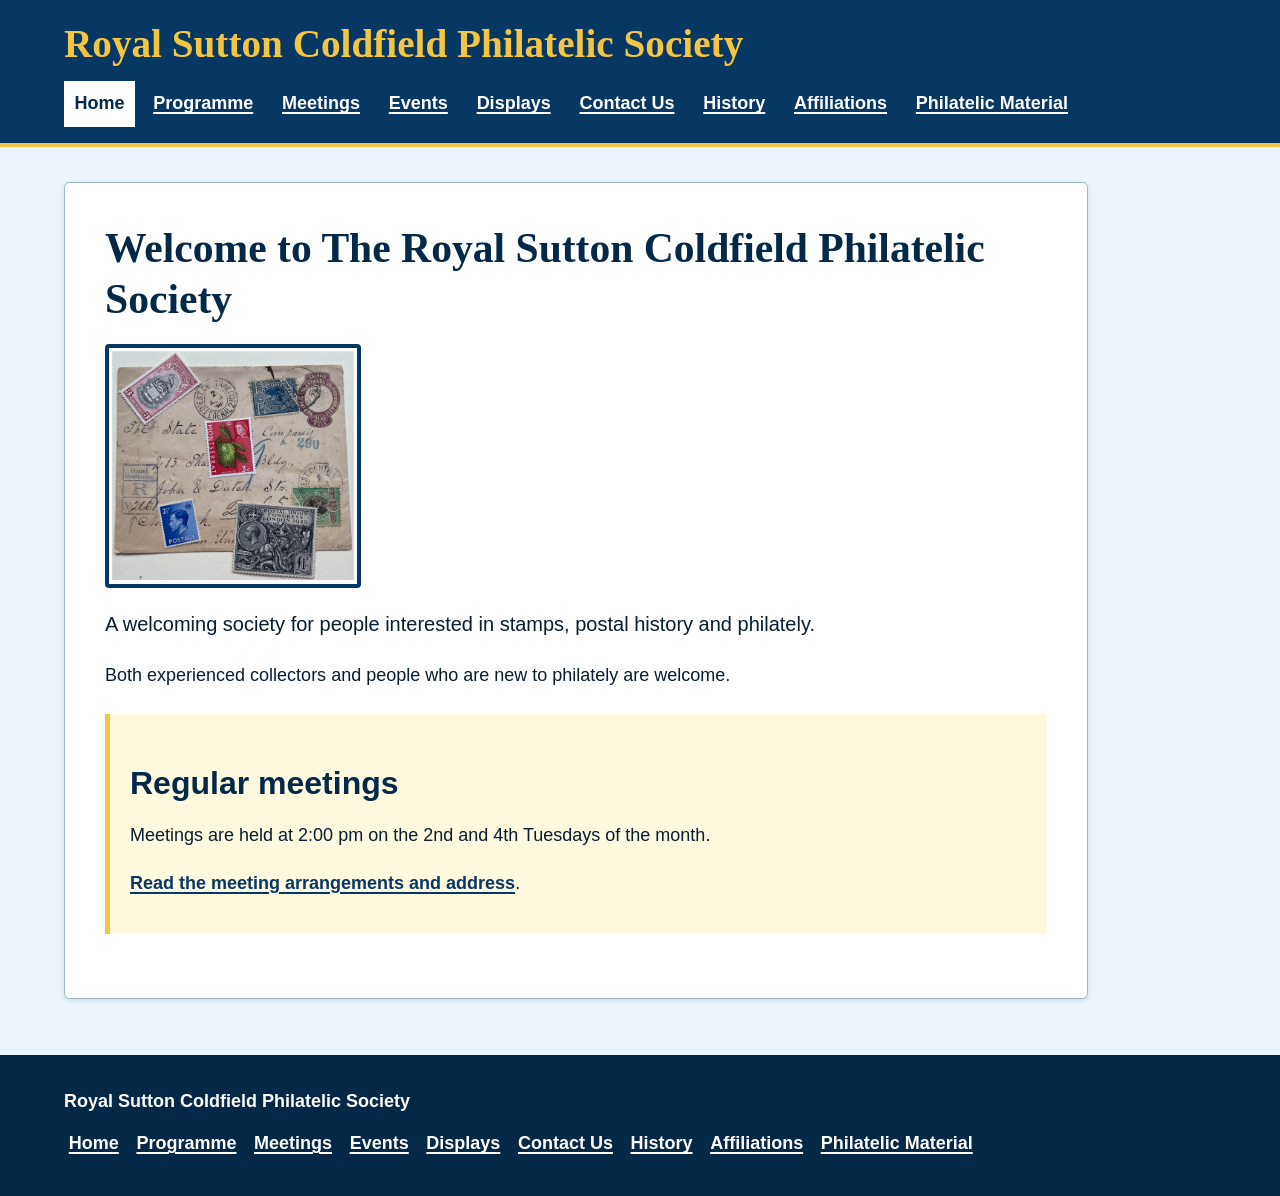
==== commit c5fa1535: "Remove home page action links" ====
--- a/index.html
+++ b/index.html
@@ -1 +1 @@
-<!doctype html><html lang="en"><head><meta charset="utf-8"><meta name="viewport" content="width=device-width,initial-scale=1"><title>Royal Sutton Coldfield Philatelic Society</title><meta name="description" content="A welcoming local society for people interested in stamps, postal history and philately."><meta property="og:title" content="Royal Sutton Coldfield Philatelic Society"><meta property="og:description" content="A welcoming local philatelic society."><meta property="og:type" content="website"><link rel="stylesheet" href="assets/css/styles.css"><script src="assets/js/navigation.js" defer></script></head><body><a class="skip-link" href="#main">Skip to main content</a><header class="site-header"><div class="header-inner"><a class="brand" href="index.html">Royal Sutton Coldfield Philatelic Society</a><button class="menu-button" type="button" aria-expanded="false" aria-controls="main-navigation" hidden>Menu</button><nav class="site-nav" id="main-navigation" aria-label="Main navigation"><ul><li><a href="index.html" aria-current="page">Home</a></li><li><a href="programme.html">Programme</a></li><li><a href="meetings.html">Meetings</a></li><li><a href="events.html">Events</a></li><li><a href="display.html">Displays</a></li><li><a href="contact.html">Contact Us</a></li><li><a href="history.html">History</a></li><li><a href="affiliations.html">Affiliations</a></li><li><a href="philatelic-material.html">Philatelic Material</a></li></ul></nav></div></header><main id="main"><article class="content"><h1 class="home-title">Welcome to The Royal Sutton Coldfield Philatelic Society</h1><img src="/images/home.jpeg" alt="Royal Sutton Coldfield Philatelic Society" class="home-image"><p class="lead">A welcoming society for people interested in stamps, postal history and philately.</p><p>Both experienced collectors and people who are new to philately are welcome.</p><aside class="notice" aria-labelledby="meeting-notice"><h2 id="meeting-notice">Regular meetings</h2><p>Meetings are held at 2:00 pm on the 2nd and 4th Tuesdays of the month.</p><p><a href="meetings.html">Read the meeting arrangements and address</a>.</p></aside><nav class="action-grid" aria-label="Explore the society"><a class="action-link" href="programme.html">Programme</a><a class="action-link" href="meetings.html">Meetings</a><a class="action-link" href="events.html">Events</a><a class="action-link" href="display.html">Displays</a><a class="action-link" href="contact.html">Contact Us</a></nav></article></main><footer class="site-footer"><div class="footer-inner"><strong>Royal Sutton Coldfield Philatelic Society</strong><nav class="footer-nav" aria-label="Footer navigation"><ul><li><a href="index.html">Home</a></li><li><a href="programme.html">Programme</a></li><li><a href="meetings.html">Meetings</a></li><li><a href="events.html">Events</a></li><li><a href="display.html">Displays</a></li><li><a href="contact.html">Contact Us</a></li><li><a href="history.html">History</a></li><li><a href="affiliations.html">Affiliations</a></li><li><a href="philatelic-material.html">Philatelic Material</a></li></ul></nav></div></footer></body></html>
+<!doctype html><html lang="en"><head><meta charset="utf-8"><meta name="viewport" content="width=device-width,initial-scale=1"><title>Royal Sutton Coldfield Philatelic Society</title><meta name="description" content="A welcoming local society for people interested in stamps, postal history and philately."><meta property="og:title" content="Royal Sutton Coldfield Philatelic Society"><meta property="og:description" content="A welcoming local philatelic society."><meta property="og:type" content="website"><link rel="stylesheet" href="assets/css/styles.css"><script src="assets/js/navigation.js" defer></script></head><body><a class="skip-link" href="#main">Skip to main content</a><header class="site-header"><div class="header-inner"><a class="brand" href="index.html">Royal Sutton Coldfield Philatelic Society</a><button class="menu-button" type="button" aria-expanded="false" aria-controls="main-navigation" hidden>Menu</button><nav class="site-nav" id="main-navigation" aria-label="Main navigation"><ul><li><a href="index.html" aria-current="page">Home</a></li><li><a href="programme.html">Programme</a></li><li><a href="meetings.html">Meetings</a></li><li><a href="events.html">Events</a></li><li><a href="display.html">Displays</a></li><li><a href="contact.html">Contact Us</a></li><li><a href="history.html">History</a></li><li><a href="affiliations.html">Affiliations</a></li><li><a href="philatelic-material.html">Philatelic Material</a></li></ul></nav></div></header><main id="main"><article class="content"><h1 class="home-title">Welcome to The Royal Sutton Coldfield Philatelic Society</h1><img src="/images/home.jpeg" alt="Royal Sutton Coldfield Philatelic Society" class="home-image"><p class="lead">A welcoming society for people interested in stamps, postal history and philately.</p><p>Both experienced collectors and people who are new to philately are welcome.</p><aside class="notice" aria-labelledby="meeting-notice"><h2 id="meeting-notice">Regular meetings</h2><p>Meetings are held at 2:00 pm on the 2nd and 4th Tuesdays of the month.</p><p><a href="meetings.html">Read the meeting arrangements and address</a>.</p></aside></article></main><footer class="site-footer"><div class="footer-inner"><strong>Royal Sutton Coldfield Philatelic Society</strong><nav class="footer-nav" aria-label="Footer navigation"><ul><li><a href="index.html">Home</a></li><li><a href="programme.html">Programme</a></li><li><a href="meetings.html">Meetings</a></li><li><a href="events.html">Events</a></li><li><a href="display.html">Displays</a></li><li><a href="contact.html">Contact Us</a></li><li><a href="history.html">History</a></li><li><a href="affiliations.html">Affiliations</a></li><li><a href="philatelic-material.html">Philatelic Material</a></li></ul></nav></div></footer></body></html>
--- a/assets/css/styles.css
+++ b/assets/css/styles.css
@@ -3,13 +3,17 @@
 @media(max-width:36rem){.programme-table{font-size:.78rem}.programme-table th,.programme-table td{padding:.25rem .3rem}.programme-table th{font-size:.8rem}}
 
 .meeting-image{display:block;width:min(100%,16rem);height:auto;margin:1rem 0;border-radius:.25rem}
-.home-image{display:block;width:min(100%,16rem);height:auto;margin:1rem 0;padding:.2rem;border:.25rem solid var(--navy);border-radius:.25rem}
-.meeting-venue{display:grid;grid-template-columns:max-content repeat(2,minmax(0,16rem));justify-content:start;align-items:center;gap:.6rem}
-.meeting-venue address{margin:0}
-.meeting-venue .meeting-image{width:100%;margin:0;padding:.2rem;border:.25rem solid var(--navy)}
+.home-image,.history-image{display:block;width:min(100%,16rem);height:auto;margin:1rem 0;padding:.2rem;border:.25rem solid var(--navy);border-radius:.25rem}
+.history-image{width:min(100%,22.4rem);margin-inline:auto}
+.meeting-venue{display:grid;grid-template-columns:minmax(0,2fr) minmax(0,3fr);justify-content:start;align-items:center;gap:.6rem}
+.meeting-venue-copy address{margin:0}
+.meeting-venue-copy p{margin-top:1.65em}
+.meeting-venue .meeting-image,.meeting-map{display:block;margin:0;padding:.2rem;border:.25rem solid var(--navy);border-radius:.25rem}
+.meeting-venue .meeting-image{width:min(100%,14rem);justify-self:center}
+.meeting-map{width:min(100%,23rem);aspect-ratio:1;margin:1.2rem 0;background:#e5f0f6}
 .home-title{font-size:clamp(1.8rem,4vw,2.6rem)}
-@media(max-width:48rem){.meeting-venue{grid-template-columns:repeat(2,minmax(0,1fr))}.meeting-venue address{grid-column:1/-1}}
-@media(max-width:36rem){.meeting-venue{grid-template-columns:1fr}.meeting-venue address{grid-column:auto}.meeting-venue .meeting-image{width:min(100%,16rem)}}
+@media(max-width:48rem){.meeting-venue{grid-template-columns:repeat(2,minmax(0,1fr))}.meeting-venue-copy{grid-column:1/-1}}
+@media(max-width:36rem){.meeting-venue{grid-template-columns:1fr}.meeting-venue-copy{grid-column:auto}.meeting-venue .meeting-image{width:min(100%,16rem)}}
 .event-compact{margin:.8rem 0;padding:.8rem 1rem}
 .event-compact h2{margin:0 0 .3rem}
 .event-compact p{margin:0}
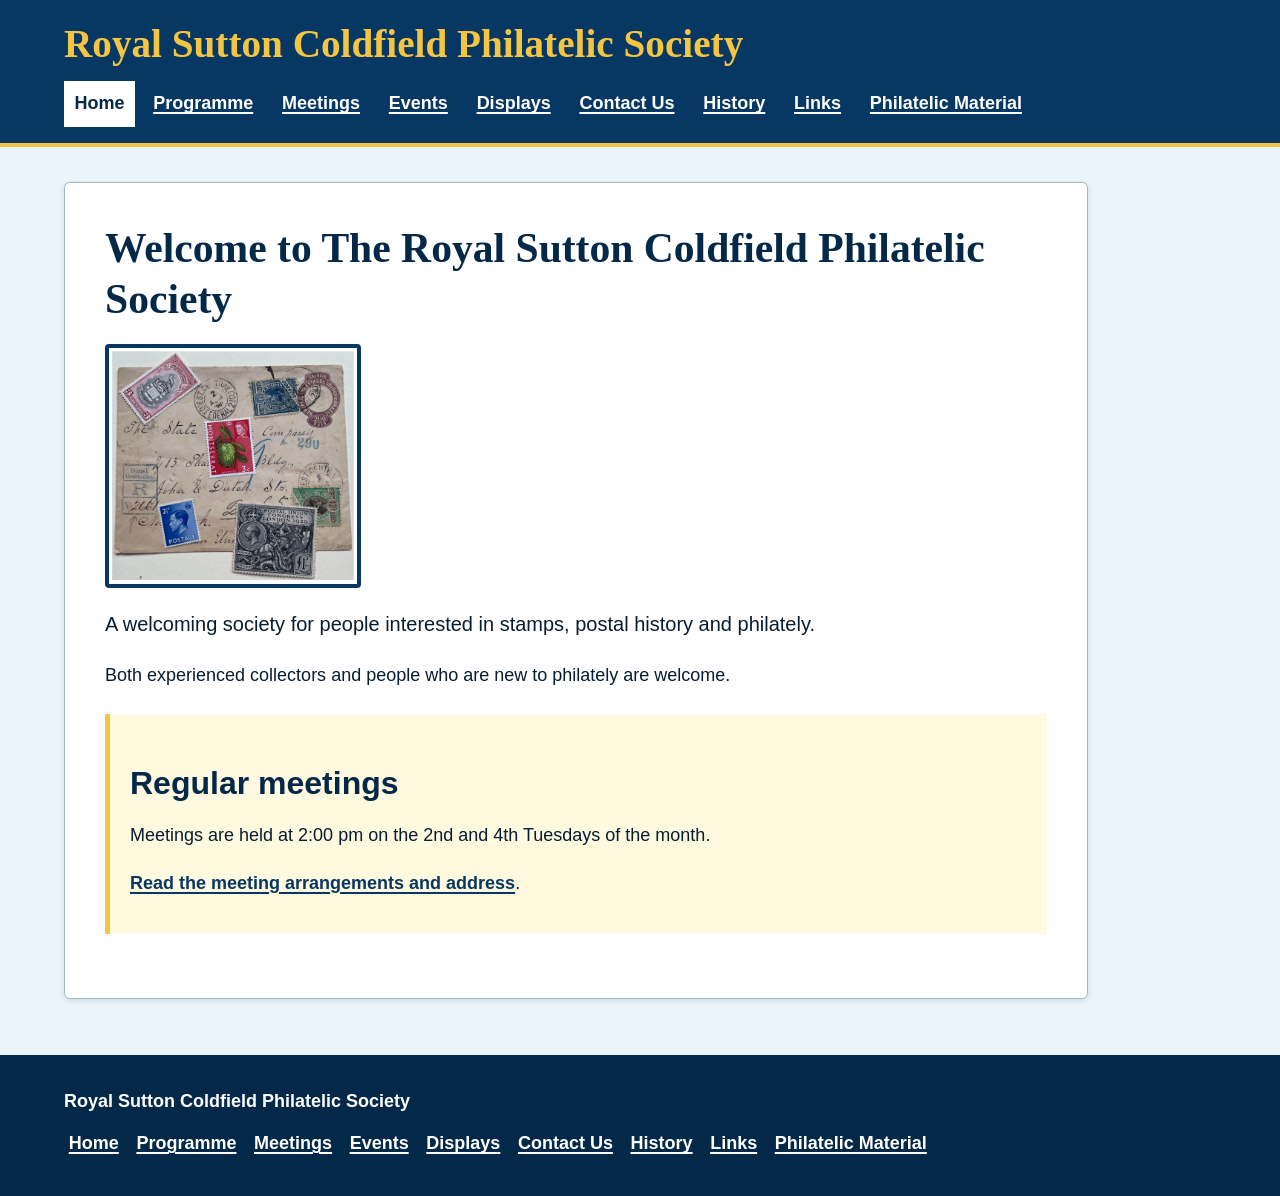
==== commit a27d8d2e: "Rename Affiliations page to Useful Links" ====
--- a/index.html
+++ b/index.html
@@ -1 +1 @@
-<!doctype html><html lang="en"><head><meta charset="utf-8"><meta name="viewport" content="width=device-width,initial-scale=1"><title>Royal Sutton Coldfield Philatelic Society</title><meta name="description" content="A welcoming local society for people interested in stamps, postal history and philately."><meta property="og:title" content="Royal Sutton Coldfield Philatelic Society"><meta property="og:description" content="A welcoming local philatelic society."><meta property="og:type" content="website"><link rel="stylesheet" href="assets/css/styles.css"><script src="assets/js/navigation.js" defer></script></head><body><a class="skip-link" href="#main">Skip to main content</a><header class="site-header"><div class="header-inner"><a class="brand" href="index.html">Royal Sutton Coldfield Philatelic Society</a><button class="menu-button" type="button" aria-expanded="false" aria-controls="main-navigation" hidden>Menu</button><nav class="site-nav" id="main-navigation" aria-label="Main navigation"><ul><li><a href="index.html" aria-current="page">Home</a></li><li><a href="programme.html">Programme</a></li><li><a href="meetings.html">Meetings</a></li><li><a href="events.html">Events</a></li><li><a href="display.html">Displays</a></li><li><a href="contact.html">Contact Us</a></li><li><a href="history.html">History</a></li><li><a href="affiliations.html">Affiliations</a></li><li><a href="philatelic-material.html">Philatelic Material</a></li></ul></nav></div></header><main id="main"><article class="content"><h1 class="home-title">Welcome to The Royal Sutton Coldfield Philatelic Society</h1><img src="/images/home.jpeg" alt="Royal Sutton Coldfield Philatelic Society" class="home-image"><p class="lead">A welcoming society for people interested in stamps, postal history and philately.</p><p>Both experienced collectors and people who are new to philately are welcome.</p><aside class="notice" aria-labelledby="meeting-notice"><h2 id="meeting-notice">Regular meetings</h2><p>Meetings are held at 2:00 pm on the 2nd and 4th Tuesdays of the month.</p><p><a href="meetings.html">Read the meeting arrangements and address</a>.</p></aside></article></main><footer class="site-footer"><div class="footer-inner"><strong>Royal Sutton Coldfield Philatelic Society</strong><nav class="footer-nav" aria-label="Footer navigation"><ul><li><a href="index.html">Home</a></li><li><a href="programme.html">Programme</a></li><li><a href="meetings.html">Meetings</a></li><li><a href="events.html">Events</a></li><li><a href="display.html">Displays</a></li><li><a href="contact.html">Contact Us</a></li><li><a href="history.html">History</a></li><li><a href="affiliations.html">Affiliations</a></li><li><a href="philatelic-material.html">Philatelic Material</a></li></ul></nav></div></footer></body></html>
+<!doctype html><html lang="en"><head><meta charset="utf-8"><meta name="viewport" content="width=device-width,initial-scale=1"><title>Royal Sutton Coldfield Philatelic Society</title><meta name="description" content="A welcoming local society for people interested in stamps, postal history and philately."><meta property="og:title" content="Royal Sutton Coldfield Philatelic Society"><meta property="og:description" content="A welcoming local philatelic society."><meta property="og:type" content="website"><link rel="stylesheet" href="assets/css/styles.css"><script src="assets/js/navigation.js" defer></script></head><body><a class="skip-link" href="#main">Skip to main content</a><header class="site-header"><div class="header-inner"><a class="brand" href="index.html">Royal Sutton Coldfield Philatelic Society</a><button class="menu-button" type="button" aria-expanded="false" aria-controls="main-navigation" hidden>Menu</button><nav class="site-nav" id="main-navigation" aria-label="Main navigation"><ul><li><a href="index.html" aria-current="page">Home</a></li><li><a href="programme.html">Programme</a></li><li><a href="meetings.html">Meetings</a></li><li><a href="events.html">Events</a></li><li><a href="display.html">Displays</a></li><li><a href="contact.html">Contact Us</a></li><li><a href="history.html">History</a></li><li><a href="affiliations.html">Links</a></li><li><a href="philatelic-material.html">Philatelic Material</a></li></ul></nav></div></header><main id="main"><article class="content"><h1 class="home-title">Welcome to The Royal Sutton Coldfield Philatelic Society</h1><img src="/images/home.jpeg" alt="Royal Sutton Coldfield Philatelic Society" class="home-image"><p class="lead">A welcoming society for people interested in stamps, postal history and philately.</p><p>Both experienced collectors and people who are new to philately are welcome.</p><aside class="notice" aria-labelledby="meeting-notice"><h2 id="meeting-notice">Regular meetings</h2><p>Meetings are held at 2:00 pm on the 2nd and 4th Tuesdays of the month.</p><p><a href="meetings.html">Read the meeting arrangements and address</a>.</p></aside></article></main><footer class="site-footer"><div class="footer-inner"><strong>Royal Sutton Coldfield Philatelic Society</strong><nav class="footer-nav" aria-label="Footer navigation"><ul><li><a href="index.html">Home</a></li><li><a href="programme.html">Programme</a></li><li><a href="meetings.html">Meetings</a></li><li><a href="events.html">Events</a></li><li><a href="display.html">Displays</a></li><li><a href="contact.html">Contact Us</a></li><li><a href="history.html">History</a></li><li><a href="affiliations.html">Links</a></li><li><a href="philatelic-material.html">Philatelic Material</a></li></ul></nav></div></footer></body></html>
--- a/assets/css/styles.css
+++ b/assets/css/styles.css
@@ -19,3 +19,5 @@
 .event-compact p{margin:0}
 
 .sticky-footer-page{padding-bottom:12rem}.sticky-footer{position:fixed;right:0;bottom:0;left:0;z-index:2}@media(max-width:48rem){.sticky-footer-page{padding-bottom:24rem}}
+.contact-list{display:grid;grid-template-columns:max-content max-content;gap:.35rem 1rem;margin:1rem 0}.contact-list dt,.contact-list dd{margin:0;white-space:nowrap}
+@media(max-width:36rem){.contact-list{grid-template-columns:minmax(0,1fr);gap:.1rem}.contact-list dt,.contact-list dd{white-space:normal}.contact-list dd{overflow-wrap:anywhere;margin-bottom:.35rem}}
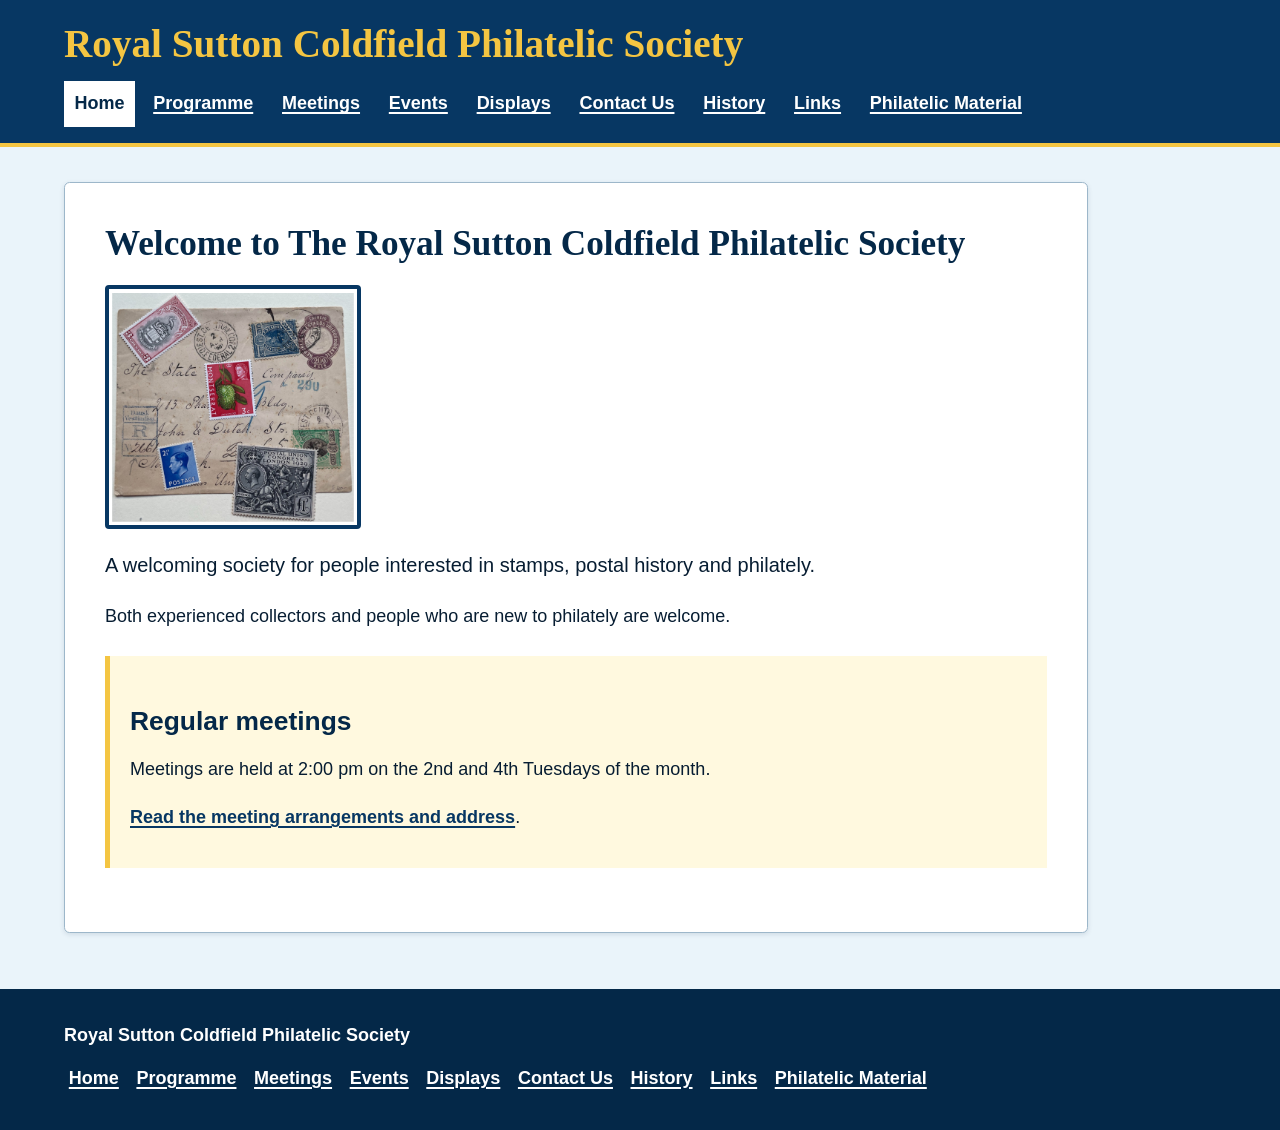
==== commit 545d15e4: "Reduce home page heading sizes" ====
--- a/index.html
+++ b/index.html
@@ -1 +1 @@
-<!doctype html><html lang="en"><head><meta charset="utf-8"><meta name="viewport" content="width=device-width,initial-scale=1"><title>Royal Sutton Coldfield Philatelic Society</title><meta name="description" content="A welcoming local society for people interested in stamps, postal history and philately."><meta property="og:title" content="Royal Sutton Coldfield Philatelic Society"><meta property="og:description" content="A welcoming local philatelic society."><meta property="og:type" content="website"><link rel="stylesheet" href="assets/css/styles.css"><script src="assets/js/navigation.js" defer></script></head><body><a class="skip-link" href="#main">Skip to main content</a><header class="site-header"><div class="header-inner"><a class="brand" href="index.html">Royal Sutton Coldfield Philatelic Society</a><button class="menu-button" type="button" aria-expanded="false" aria-controls="main-navigation" hidden>Menu</button><nav class="site-nav" id="main-navigation" aria-label="Main navigation"><ul><li><a href="index.html" aria-current="page">Home</a></li><li><a href="programme.html">Programme</a></li><li><a href="meetings.html">Meetings</a></li><li><a href="events.html">Events</a></li><li><a href="display.html">Displays</a></li><li><a href="contact.html">Contact Us</a></li><li><a href="history.html">History</a></li><li><a href="affiliations.html">Links</a></li><li><a href="philatelic-material.html">Philatelic Material</a></li></ul></nav></div></header><main id="main"><article class="content"><h1 class="home-title">Welcome to The Royal Sutton Coldfield Philatelic Society</h1><img src="/images/home.jpeg" alt="Royal Sutton Coldfield Philatelic Society" class="home-image"><p class="lead">A welcoming society for people interested in stamps, postal history and philately.</p><p>Both experienced collectors and people who are new to philately are welcome.</p><aside class="notice" aria-labelledby="meeting-notice"><h2 id="meeting-notice">Regular meetings</h2><p>Meetings are held at 2:00 pm on the 2nd and 4th Tuesdays of the month.</p><p><a href="meetings.html">Read the meeting arrangements and address</a>.</p></aside></article></main><footer class="site-footer"><div class="footer-inner"><strong>Royal Sutton Coldfield Philatelic Society</strong><nav class="footer-nav" aria-label="Footer navigation"><ul><li><a href="index.html">Home</a></li><li><a href="programme.html">Programme</a></li><li><a href="meetings.html">Meetings</a></li><li><a href="events.html">Events</a></li><li><a href="display.html">Displays</a></li><li><a href="contact.html">Contact Us</a></li><li><a href="history.html">History</a></li><li><a href="affiliations.html">Links</a></li><li><a href="philatelic-material.html">Philatelic Material</a></li></ul></nav></div></footer></body></html>
+<!doctype html><html lang="en"><head><meta charset="utf-8"><meta name="viewport" content="width=device-width,initial-scale=1"><title>Royal Sutton Coldfield Philatelic Society</title><meta name="description" content="A welcoming local society for people interested in stamps, postal history and philately."><meta property="og:title" content="Royal Sutton Coldfield Philatelic Society"><meta property="og:description" content="A welcoming local philatelic society."><meta property="og:type" content="website"><link rel="stylesheet" href="assets/css/styles.css?v=20261012-2"><script src="assets/js/navigation.js" defer></script></head><body><a class="skip-link" href="#main">Skip to main content</a><header class="site-header"><div class="header-inner"><a class="brand" href="index.html">Royal Sutton Coldfield Philatelic Society</a><button class="menu-button" type="button" aria-expanded="false" aria-controls="main-navigation" hidden>Menu</button><nav class="site-nav" id="main-navigation" aria-label="Main navigation"><ul><li><a href="index.html" aria-current="page">Home</a></li><li><a href="programme.html">Programme</a></li><li><a href="meetings.html">Meetings</a></li><li><a href="events.html">Events</a></li><li><a href="display.html">Displays</a></li><li><a href="contact.html">Contact Us</a></li><li><a href="history.html">History</a></li><li><a href="affiliations.html">Links</a></li><li><a href="philatelic-material.html">Philatelic Material</a></li></ul></nav></div></header><main id="main"><article class="content home-content"><h1 class="home-title">Welcome to The Royal Sutton Coldfield Philatelic Society</h1><img src="/images/home.jpeg" alt="Royal Sutton Coldfield Philatelic Society" class="home-image"><p class="lead">A welcoming society for people interested in stamps, postal history and philately.</p><p>Both experienced collectors and people who are new to philately are welcome.</p><aside class="notice" aria-labelledby="meeting-notice"><h2 id="meeting-notice">Regular meetings</h2><p>Meetings are held at 2:00 pm on the 2nd and 4th Tuesdays of the month.</p><p><a href="meetings.html">Read the meeting arrangements and address</a>.</p></aside></article></main><footer class="site-footer"><div class="footer-inner"><strong>Royal Sutton Coldfield Philatelic Society</strong><nav class="footer-nav" aria-label="Footer navigation"><ul><li><a href="index.html">Home</a></li><li><a href="programme.html">Programme</a></li><li><a href="meetings.html">Meetings</a></li><li><a href="events.html">Events</a></li><li><a href="display.html">Displays</a></li><li><a href="contact.html">Contact Us</a></li><li><a href="history.html">History</a></li><li><a href="affiliations.html">Links</a></li><li><a href="philatelic-material.html">Philatelic Material</a></li></ul></nav></div></footer></body></html>
--- a/assets/css/styles.css
+++ b/assets/css/styles.css
@@ -1,6 +1,15 @@
 :root{--page:#eaf4fa;--surface:#fff;--navy:#073763;--navy-dark:#042848;--ink:#071d32;--gold:#f4c542;--border:#9db7ca;--focus:#d15b00;--max:72rem;font-family:Arial,Helvetica,system-ui,-apple-system,"Segoe UI",sans-serif;color:var(--ink);background:var(--page)}
-*{box-sizing:border-box}html{scroll-behavior:smooth}body{display:grid;grid-template-rows:auto 1fr auto;min-height:100vh;margin:0;min-width:20rem;background:var(--page);font-size:1.125rem;line-height:1.65}a{color:var(--navy);font-weight:700;text-decoration-thickness:.13em;text-underline-offset:.16em}a:hover{color:var(--navy-dark);text-decoration-thickness:.2em}a:focus-visible,button:focus-visible{outline:.22rem solid var(--focus);outline-offset:.22rem}.skip-link{position:absolute;top:-5rem;left:1rem;z-index:10;padding:.7rem 1rem;background:#fff;color:var(--navy);border:.18rem solid var(--navy)}.skip-link:focus{top:1rem}.site-header{background:var(--navy);color:#fff;border-bottom:.3rem solid var(--gold)}.header-inner,.footer-inner,main{width:min(calc(100% - 2rem),var(--max));margin-inline:auto}.brand{display:inline-block;padding:1.25rem 0 .9rem;color:var(--gold);font-family:Georgia,"Times New Roman",serif;font-size:clamp(1.55rem,4vw,2.45rem);line-height:1.2;text-decoration:none}.brand:hover{color:#fff1a8}.menu-button{display:none;min-height:3rem;padding:.55rem .9rem;border:.15rem solid #fff;border-radius:.25rem;background:transparent;color:#fff;font:inherit;font-weight:700;cursor:pointer}.site-nav ul,.footer-nav ul{display:flex;flex-wrap:wrap;gap:.25rem .5rem;margin:0;padding:0 0 1rem;list-style:none}.site-nav a{display:block;padding:.5rem .65rem;color:#fff;text-underline-offset:.18em}.site-nav a:hover,.site-nav a[aria-current=page]{background:#fff;color:var(--navy-dark);text-decoration:none}main{padding:2.2rem 0 3.5rem}.content{max-width:64rem;padding:clamp(1.2rem,4vw,2.5rem);background:var(--surface);border:.08rem solid var(--border);border-radius:.35rem;box-shadow:0 .1rem .35rem rgb(4 40 72 / 12%)}h1,h2,h3{color:var(--navy-dark);line-height:1.22}h1{margin:0 0 1.2rem;font-family:Georgia,"Times New Roman",serif;font-size:clamp(2rem,5vw,3.1rem)}h2{margin:2rem 0 .6rem;font-size:clamp(1.45rem,3vw,2rem)}h3{margin:1.6rem 0 .35rem;font-size:1.3rem}p,li{max-width:70ch}.lead{font-size:1.25rem}.notice{margin:1.5rem 0;padding:1.1rem 1.25rem;border-left:.35rem solid var(--gold);background:#fff9df}.action-grid{display:grid;grid-template-columns:repeat(auto-fit,minmax(14rem,1fr));gap:1rem;margin-top:1.5rem}.action-link{display:flex;align-items:center;min-height:4rem;padding:.85rem 1rem;border:.13rem solid var(--navy);border-radius:.3rem;background:#f7fbfe;text-decoration:none}.action-link:hover{background:var(--navy);color:#fff}.details{margin:1.2rem 0;padding:1rem 1.25rem;border:.08rem solid var(--border);background:#f7fbfe}.details p{margin:0 0 .75rem}.details p:last-child{margin-bottom:0}address{font-style:normal}.placeholder{display:grid;min-height:17rem;place-items:center;margin:1.5rem 0;padding:1.5rem;border:.2rem dashed var(--navy);background:#e5f0f6;color:var(--navy-dark);text-align:center}.placeholder strong{display:block;font-size:1.25rem}.event{margin:1.5rem 0;padding:1.25rem;border-left:.35rem solid var(--navy);background:#f7fbfe}.event h2{margin-top:0}.event p{margin-bottom:0}.muted{color:#334e68}.table-wrapper{overflow-x:auto;margin:1.2rem 0}table{width:100%;border-collapse:collapse}th,td{padding:.75rem 1rem;border:.08rem solid var(--border);text-align:left;vertical-align:top}th{background:#e5f0f6;color:var(--navy-dark)}.site-footer{padding:2rem 0;background:var(--navy-dark);color:#fff}.site-footer a{color:#fff}.site-footer a:hover{color:#fff1a8}.footer-nav ul{padding:.5rem 0 0}.footer-nav a{display:block;padding:.3rem}@media(max-width:48rem){.header-inner{padding-bottom:.85rem}.menu-button{display:block;margin-bottom:.7rem}.site-nav[data-collapsible=true]{display:none}.site-nav[data-collapsible=true].is-open{display:block}.site-nav ul{display:block;padding-bottom:0}.site-nav li+li{border-top:.06rem solid rgb(255 255 255 / 35%)}.site-nav a{padding:.7rem .45rem}}@media(prefers-reduced-motion:reduce){html{scroll-behavior:auto}*,*::before,*::after{transition-duration:.01ms!important;animation-duration:.01ms!important}}.programme-table{width:100%;table-layout:fixed;margin:0;border:.16rem solid var(--navy);border-collapse:separate;border-spacing:0;background:#fff;box-shadow:0 .12rem .3rem rgb(4 40 72 / 12%);font-size:.9rem}.programme-table th,.programme-table td{padding:.25rem .6rem;border:0;line-height:1.35}.programme-table td{background:#eaf4fb}.programme-table th{background:var(--navy);color:#fff;font-size:1.05rem}.programme-table thead th{text-align:center}.programme-table th+th,.programme-table td+td{border-left:.12rem solid #78909f}.programme-table .programme-year th{padding:.4rem .6rem;background:var(--navy);color:#fff;font-size:1rem;text-align:center;border-left:0}.programme-table th:nth-child(1),.programme-table td:nth-child(1){width:20%}.programme-table th:nth-child(2),.programme-table td:nth-child(2){width:50%;overflow-wrap:anywhere}.programme-table th:nth-child(3),.programme-table td:nth-child(3){width:30%;overflow-wrap:anywhere}.programme-table tbody tr:last-child td{border-bottom:0}
-@media(max-width:36rem){.programme-table{font-size:.78rem}.programme-table th,.programme-table td{padding:.25rem .3rem}.programme-table th{font-size:.8rem}}
+*{box-sizing:border-box}html{scroll-behavior:smooth}body{display:grid;grid-template-rows:auto 1fr auto;min-height:100vh;margin:0;min-width:20rem;background:var(--page);font-size:1.125rem;line-height:1.65}a{color:var(--navy);font-weight:700;text-decoration-thickness:.13em;text-underline-offset:.16em}a:hover{color:var(--navy-dark);text-decoration-thickness:.2em}a:focus-visible,button:focus-visible{outline:.22rem solid var(--focus);outline-offset:.22rem}.skip-link{position:absolute;top:-5rem;left:1rem;z-index:10;padding:.7rem 1rem;background:#fff;color:var(--navy);border:.18rem solid var(--navy)}.skip-link:focus{top:1rem}.site-header{background:var(--navy);color:#fff;border-bottom:.3rem solid var(--gold)}.header-inner,.footer-inner,main{width:min(calc(100% - 2rem),var(--max));margin-inline:auto}.brand{display:inline-block;padding:1.25rem 0 .9rem;color:var(--gold);font-family:Georgia,"Times New Roman",serif;font-size:clamp(1.55rem,4vw,2.45rem);line-height:1.2;text-decoration:none}.brand:hover{color:#fff1a8}.menu-button{display:none;min-height:3rem;padding:.55rem .9rem;border:.15rem solid #fff;border-radius:.25rem;background:transparent;color:#fff;font:inherit;font-weight:700;cursor:pointer}.site-nav ul,.footer-nav ul{display:flex;flex-wrap:wrap;gap:.25rem .5rem;margin:0;padding:0 0 1rem;list-style:none}.site-nav a{display:block;padding:.5rem .65rem;color:#fff;text-underline-offset:.18em}.site-nav a:hover,.site-nav a[aria-current=page]{background:#fff;color:var(--navy-dark);text-decoration:none}main{padding:2.2rem 0 3.5rem}.content{max-width:64rem;padding:clamp(1.2rem,4vw,2.5rem);background:var(--surface);border:.08rem solid var(--border);border-radius:.35rem;box-shadow:0 .1rem .35rem rgb(4 40 72 / 12%)}h1,h2,h3{color:var(--navy-dark);line-height:1.22}h1{margin:0 0 1.2rem;font-family:Georgia,"Times New Roman",serif;font-size:clamp(2rem,5vw,3.1rem)}h2{margin:2rem 0 .6rem;font-size:clamp(1.45rem,3vw,2rem)}h3{margin:1.6rem 0 .35rem;font-size:1.3rem}p,li{max-width:70ch}.lead{font-size:1.25rem}.notice{margin:1.5rem 0;padding:1.1rem 1.25rem;border-left:.35rem solid var(--gold);background:#fff9df}.action-grid{display:grid;grid-template-columns:repeat(auto-fit,minmax(14rem,1fr));gap:1rem;margin-top:1.5rem}.action-link{display:flex;align-items:center;min-height:4rem;padding:.85rem 1rem;border:.13rem solid var(--navy);border-radius:.3rem;background:#f7fbfe;text-decoration:none}.action-link:hover{background:var(--navy);color:#fff}.details{margin:1.2rem 0;padding:1rem 1.25rem;border:.08rem solid var(--border);background:#f7fbfe}.details p{margin:0 0 .75rem}.details p:last-child{margin-bottom:0}address{font-style:normal}.placeholder{display:grid;min-height:17rem;place-items:center;margin:1.5rem 0;padding:1.5rem;border:.2rem dashed var(--navy);background:#e5f0f6;color:var(--navy-dark);text-align:center}.placeholder strong{display:block;font-size:1.25rem}.event{margin:1.5rem 0;padding:1.25rem;border-left:.35rem solid var(--navy);background:#f7fbfe}.event h2{margin-top:0}.event p{margin-bottom:0}.muted{color:#334e68}.table-wrapper{overflow-x:auto;margin:1.2rem 0}table{width:100%;border-collapse:collapse}th,td{padding:.75rem 1rem;border:.08rem solid var(--border);text-align:left;vertical-align:top}th{background:#e5f0f6;color:var(--navy-dark)}.site-footer{padding:2rem 0;background:var(--navy-dark);color:#fff}.site-footer a{color:#fff}.site-footer a:hover{color:#fff1a8}.footer-nav ul{padding:.5rem 0 0}.footer-nav a{display:block;padding:.3rem}@media(max-width:48rem){.header-inner{padding-bottom:.85rem}.menu-button{display:block;margin-bottom:.7rem}.site-nav[data-collapsible=true]{display:none}.site-nav[data-collapsible=true].is-open{display:block}.site-nav ul{display:block;padding-bottom:0}.site-nav li+li{border-top:.06rem solid rgb(255 255 255 / 35%)}.site-nav a{padding:.7rem .45rem}}@media(prefers-reduced-motion:reduce){html{scroll-behavior:auto}*,*::before,*::after{transition-duration:.01ms!important;animation-duration:.01ms!important}}
+.programme-table{width:min(100%,54rem);table-layout:fixed;margin-inline:auto;border:.12rem solid var(--navy);border-collapse:separate;border-spacing:0;background:#fff;font-size:1rem}
+.programme-table th,.programme-table td{padding:.65rem .75rem;border:0;line-height:1.45}
+.programme-table thead th{background:var(--navy);color:#fff;text-align:left}
+.programme-table th:nth-child(1),.programme-table td:nth-child(1){width:16%;white-space:nowrap}
+.programme-table th:nth-child(2),.programme-table td:nth-child(2){width:59%}
+.programme-table th:nth-child(3),.programme-table td:nth-child(3){width:25%;overflow-wrap:break-word}
+.programme-table tbody td{border-top:1px solid #d5e2eb}
+.programme-table tbody tr:nth-child(even) td{background:#f3f8fc}
+.programme-table .programme-year th{padding:.45rem .75rem;background:#e5f0f6;color:var(--navy-dark);text-align:left;white-space:normal;border-top:1px solid var(--border)}
+@media(max-width:36rem){.programme-table{font-size:.875rem}.programme-table th,.programme-table td{padding:.5rem .35rem}.programme-table th:nth-child(1),.programme-table td:nth-child(1){width:20%}.programme-table th:nth-child(2),.programme-table td:nth-child(2){width: 55%}.programme-table th:nth-child(3),.programme-table td:nth-child(3){width:25%}}
 
 .meeting-image{display:block;width:min(100%,16rem);height:auto;margin:1rem 0;border-radius:.25rem}
 .home-image,.history-image{display:block;width:min(100%,16rem);height:auto;margin:1rem 0;padding:.2rem;border:.25rem solid var(--navy);border-radius:.25rem}
@@ -11,7 +20,8 @@
 .meeting-venue .meeting-image,.meeting-map{display:block;margin:0;padding:.2rem;border:.25rem solid var(--navy);border-radius:.25rem}
 .meeting-venue .meeting-image{width:min(100%,14rem);justify-self:center}
 .meeting-map{width:min(100%,23rem);aspect-ratio:1;margin:1.2rem 0;background:#e5f0f6}
-.home-title{font-size:clamp(1.8rem,4vw,2.6rem)}
+.home-title{font-size:clamp(1.6rem,3.5vw,2.2rem)}
+.home-content h2{font-size:clamp(1.3rem,2.5vw,1.65rem)}
 @media(max-width:48rem){.meeting-venue{grid-template-columns:repeat(2,minmax(0,1fr))}.meeting-venue-copy{grid-column:1/-1}}
 @media(max-width:36rem){.meeting-venue{grid-template-columns:1fr}.meeting-venue-copy{grid-column:auto}.meeting-venue .meeting-image{width:min(100%,16rem)}}
 .event-compact{margin:.8rem 0;padding:.8rem 1rem}
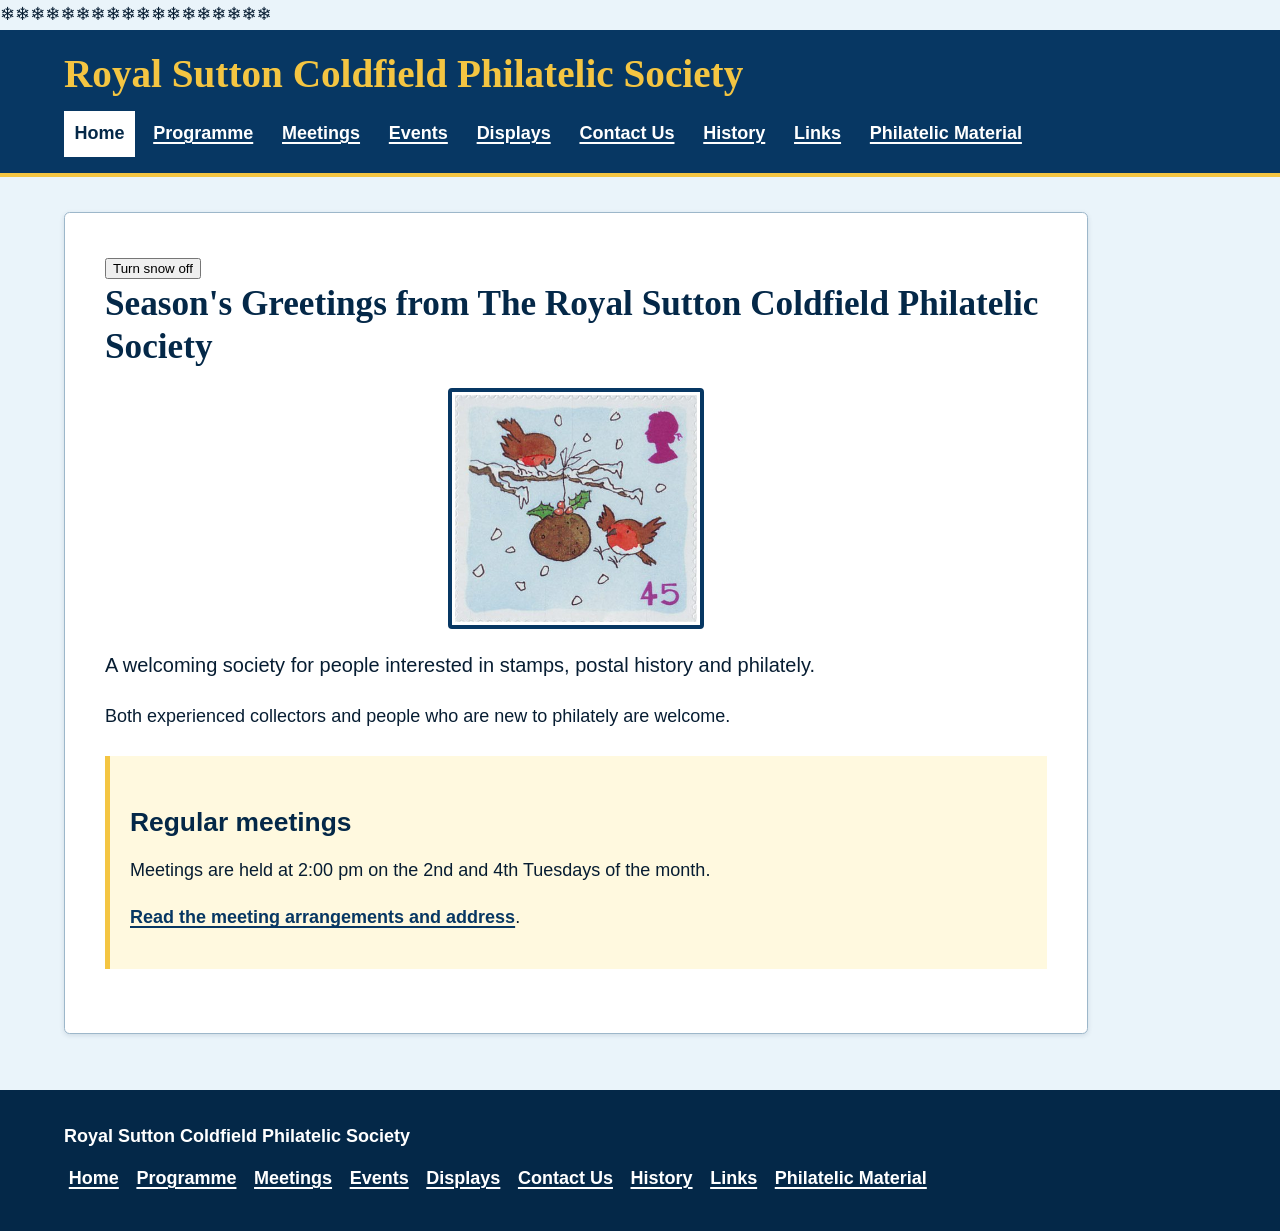
==== commit 2873ad64: "Add Christmas robin and snowfall to home page" ====
--- a/index.html
+++ b/index.html
@@ -1 +1,71 @@
-<!doctype html><html lang="en"><head><meta charset="utf-8"><meta name="viewport" content="width=device-width,initial-scale=1"><title>Royal Sutton Coldfield Philatelic Society</title><meta name="description" content="A welcoming local society for people interested in stamps, postal history and philately."><meta property="og:title" content="Royal Sutton Coldfield Philatelic Society"><meta property="og:description" content="A welcoming local philatelic society."><meta property="og:type" content="website"><link rel="stylesheet" href="assets/css/styles.css?v=20261012-2"><script src="assets/js/navigation.js" defer></script></head><body><a class="skip-link" href="#main">Skip to main content</a><header class="site-header"><div class="header-inner"><a class="brand" href="index.html">Royal Sutton Coldfield Philatelic Society</a><button class="menu-button" type="button" aria-expanded="false" aria-controls="main-navigation" hidden>Menu</button><nav class="site-nav" id="main-navigation" aria-label="Main navigation"><ul><li><a href="index.html" aria-current="page">Home</a></li><li><a href="programme.html">Programme</a></li><li><a href="meetings.html">Meetings</a></li><li><a href="events.html">Events</a></li><li><a href="display.html">Displays</a></li><li><a href="contact.html">Contact Us</a></li><li><a href="history.html">History</a></li><li><a href="affiliations.html">Links</a></li><li><a href="philatelic-material.html">Philatelic Material</a></li></ul></nav></div></header><main id="main"><article class="content home-content"><h1 class="home-title">Welcome to The Royal Sutton Coldfield Philatelic Society</h1><img src="/images/home.jpeg" alt="Royal Sutton Coldfield Philatelic Society" class="home-image"><p class="lead">A welcoming society for people interested in stamps, postal history and philately.</p><p>Both experienced collectors and people who are new to philately are welcome.</p><aside class="notice" aria-labelledby="meeting-notice"><h2 id="meeting-notice">Regular meetings</h2><p>Meetings are held at 2:00 pm on the 2nd and 4th Tuesdays of the month.</p><p><a href="meetings.html">Read the meeting arrangements and address</a>.</p></aside></article></main><footer class="site-footer"><div class="footer-inner"><strong>Royal Sutton Coldfield Philatelic Society</strong><nav class="footer-nav" aria-label="Footer navigation"><ul><li><a href="index.html">Home</a></li><li><a href="programme.html">Programme</a></li><li><a href="meetings.html">Meetings</a></li><li><a href="events.html">Events</a></li><li><a href="display.html">Displays</a></li><li><a href="contact.html">Contact Us</a></li><li><a href="history.html">History</a></li><li><a href="affiliations.html">Links</a></li><li><a href="philatelic-material.html">Philatelic Material</a></li></ul></nav></div></footer></body></html>
+<!doctype html>
+<html lang="en">
+  <head>
+    <meta charset="utf-8">
+    <meta name="viewport" content="width=device-width,initial-scale=1">
+    <title>Royal Sutton Coldfield Philatelic Society</title>
+    <meta name="description" content="A welcoming local society for people interested in stamps, postal history and philately.">
+    <meta property="og:title" content="Royal Sutton Coldfield Philatelic Society">
+    <meta property="og:description" content="A welcoming local philatelic society.">
+    <meta property="og:type" content="website">
+    <link rel="stylesheet" href="assets/css/styles.css?v=20261122-8">
+    <script src="assets/js/navigation.js" defer></script>
+    <script src="assets/js/snow.js?v=20261122-8" defer></script>
+  </head>
+  <body class="home-page">
+    <div class="home-snow" aria-hidden="true" hidden>
+    </div>
+    <a class="skip-link" href="#main">Skip to main content</a>
+    <header class="site-header">
+      <div class="header-inner">
+        <a class="brand" href="index.html">Royal Sutton Coldfield Philatelic Society</a>
+        <button class="menu-button" type="button" aria-expanded="false" aria-controls="main-navigation" hidden>Menu</button>
+        <nav class="site-nav" id="main-navigation" aria-label="Main navigation">
+          <ul>
+            <li><a href="index.html" aria-current="page">Home</a></li>
+            <li><a href="programme.html">Programme</a></li>
+            <li><a href="meetings.html">Meetings</a></li>
+            <li><a href="events.html">Events</a></li>
+            <li><a href="display.html">Displays</a></li>
+            <li><a href="contact.html">Contact Us</a></li>
+            <li><a href="history.html">History</a></li>
+            <li><a href="affiliations.html">Links</a></li>
+            <li><a href="philatelic-material.html">Philatelic Material</a></li>
+          </ul>
+        </nav>
+      </div>
+    </header>
+    <main id="main">
+      <article class="content home-content">
+        <button class="snow-toggle" type="button" hidden>Turn snow off</button>
+        <h1 class="home-title">Season's Greetings from The Royal Sutton Coldfield Philatelic Society</h1>
+        <img src="images/Christmas/robin.jpeg" alt="Christmas robin" class="home-image">
+        <p class="lead">A welcoming society for people interested in stamps, postal history and philately.</p>
+        <p>Both experienced collectors and people who are new to philately are welcome.</p>
+        <aside class="notice" aria-labelledby="meeting-notice">
+          <h2 id="meeting-notice">Regular meetings</h2>
+          <p>Meetings are held at 2:00 pm on the 2nd and 4th Tuesdays of the month.</p>
+          <p><a href="meetings.html">Read the meeting arrangements and address</a>.</p>
+        </aside>
+      </article>
+    </main>
+    <footer class="site-footer">
+      <div class="footer-inner">
+        <strong>Royal Sutton Coldfield Philatelic Society</strong>
+        <nav class="footer-nav" aria-label="Footer navigation">
+          <ul>
+            <li><a href="index.html">Home</a></li>
+            <li><a href="programme.html">Programme</a></li>
+            <li><a href="meetings.html">Meetings</a></li>
+            <li><a href="events.html">Events</a></li>
+            <li><a href="display.html">Displays</a></li>
+            <li><a href="contact.html">Contact Us</a></li>
+            <li><a href="history.html">History</a></li>
+            <li><a href="affiliations.html">Links</a></li>
+            <li><a href="philatelic-material.html">Philatelic Material</a></li>
+          </ul>
+        </nav>
+      </div>
+    </footer>
+  </body>
+</html>
--- a/assets/css/styles.css
+++ b/assets/css/styles.css
@@ -13,21 +13,35 @@
 
 .meeting-image{display:block;width:min(100%,16rem);height:auto;margin:1rem 0;border-radius:.25rem}
 .home-image,.history-image{display:block;width:min(100%,16rem);height:auto;margin:1rem 0;padding:.2rem;border:.25rem solid var(--navy);border-radius:.25rem}
+.home-image{margin-inline:auto}
 .history-image{width:min(100%,22.4rem);margin-inline:auto}
 .meeting-venue{display:grid;grid-template-columns:minmax(0,2fr) minmax(0,3fr);justify-content:start;align-items:center;gap:.6rem}
 .meeting-venue-copy address{margin:0}
 .meeting-venue-copy p{margin-top:1.65em}
 .meeting-venue .meeting-image,.meeting-map{display:block;margin:0;padding:.2rem;border:.25rem solid var(--navy);border-radius:.25rem}
-.meeting-venue .meeting-image{width:min(100%,14rem);justify-self:center}
+.meeting-venue .meeting-image{width:min(100%,16rem);justify-self:center}
 .meeting-map{width:min(100%,23rem);aspect-ratio:1;margin:1.2rem 0;background:#e5f0f6}
 .home-title{font-size:clamp(1.6rem,3.5vw,2.2rem)}
 .home-content h2{font-size:clamp(1.3rem,2.5vw,1.65rem)}
 @media(max-width:48rem){.meeting-venue{grid-template-columns:repeat(2,minmax(0,1fr))}.meeting-venue-copy{grid-column:1/-1}}
 @media(max-width:36rem){.meeting-venue{grid-template-columns:1fr}.meeting-venue-copy{grid-column:auto}.meeting-venue .meeting-image{width:min(100%,16rem)}}
-.event-compact{margin:.8rem 0;padding:.8rem 1rem}
+.event-compact{margin:.8rem 0;padding:.8rem 1rem;border-left:0}
 .event-compact h2{margin:0 0 .3rem}
 .event-compact p{margin:0}
 
 .sticky-footer-page{padding-bottom:12rem}.sticky-footer{position:fixed;right:0;bottom:0;left:0;z-index:2}@media(max-width:48rem){.sticky-footer-page{padding-bottom:24rem}}
 .contact-list{display:grid;grid-template-columns:max-content max-content;gap:.35rem 1rem;margin:1rem 0}.contact-list dt,.contact-list dd{margin:0;white-space:nowrap}
 @media(max-width:36rem){.contact-list{grid-template-columns:minmax(0,1fr);gap:.1rem}.contact-list dt,.contact-list dd{white-space:normal}.contact-list dd{overflow-wrap:anywhere;margin-bottom:.35rem}}
+
+.programme-address{width:min(100%,54rem);margin-inline:auto}
+
+.display-pdf{display:block;width:100%;height:clamp(24rem,75vh,55rem);border:.08rem solid var(--border);border-radius:.25rem}
+
+.events-content{border-right:0;box-shadow:none}
+.events-content .details{border-right:0}
+.events-content .meeting-venue-copy p{margin-top:1.65em}
+.events-content .meeting-venue-copy:only-child{grid-column:1/-1}
+
+.events-content .meeting-map{width:min(100%,15rem)}
+
+.dauwalders-discounts{width:auto;max-width:100%}
